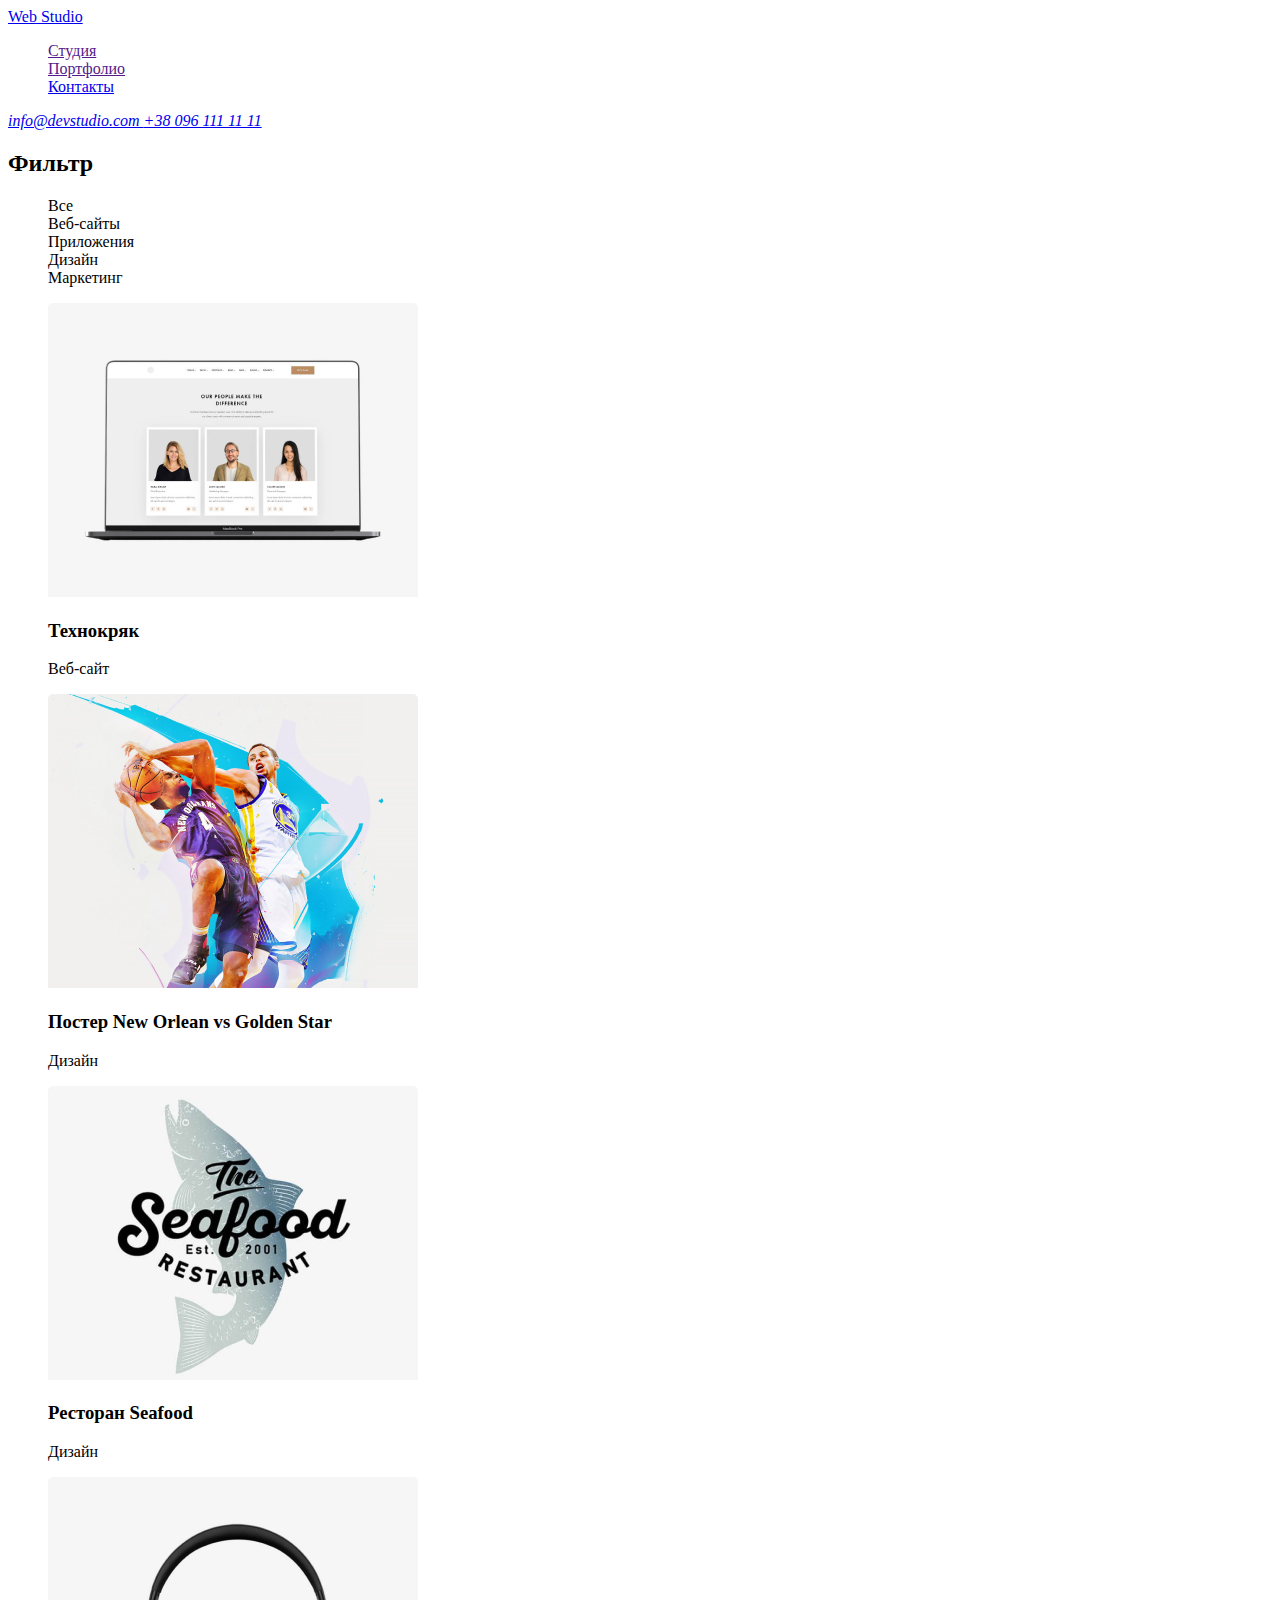
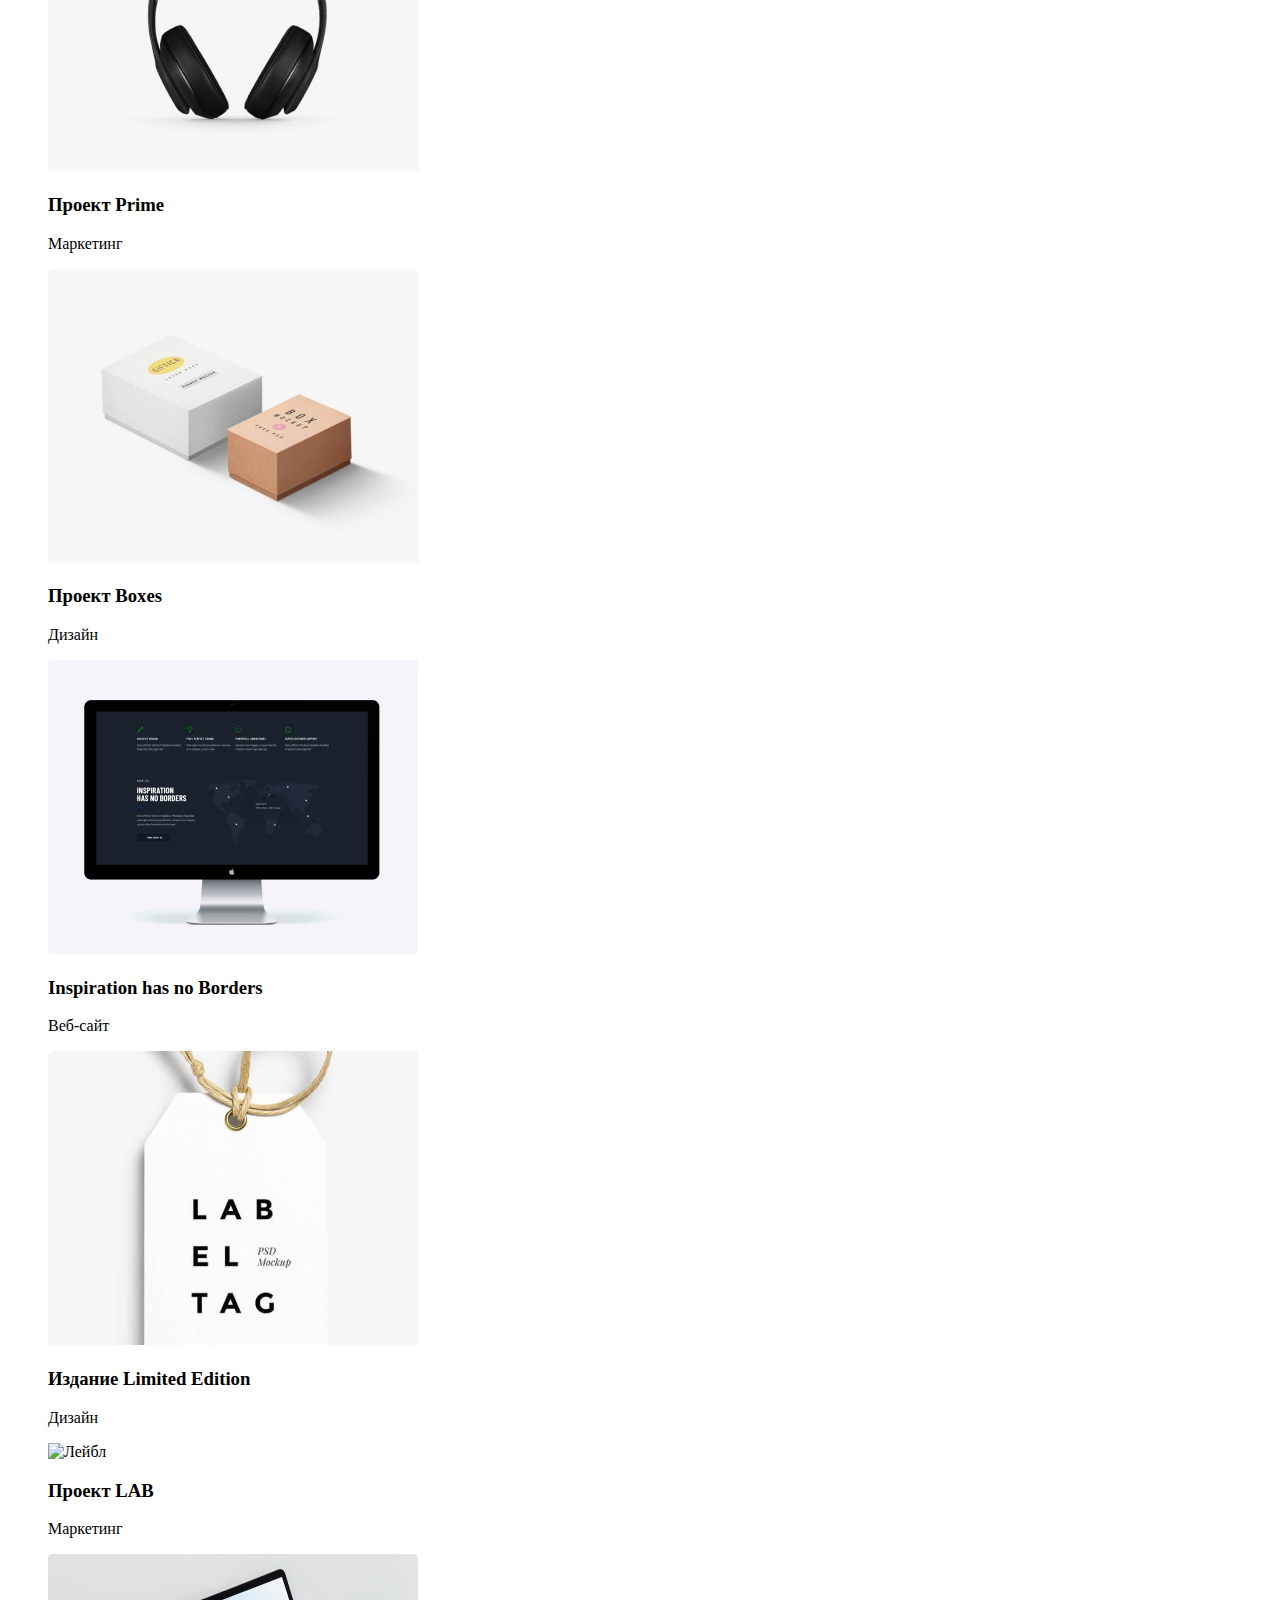
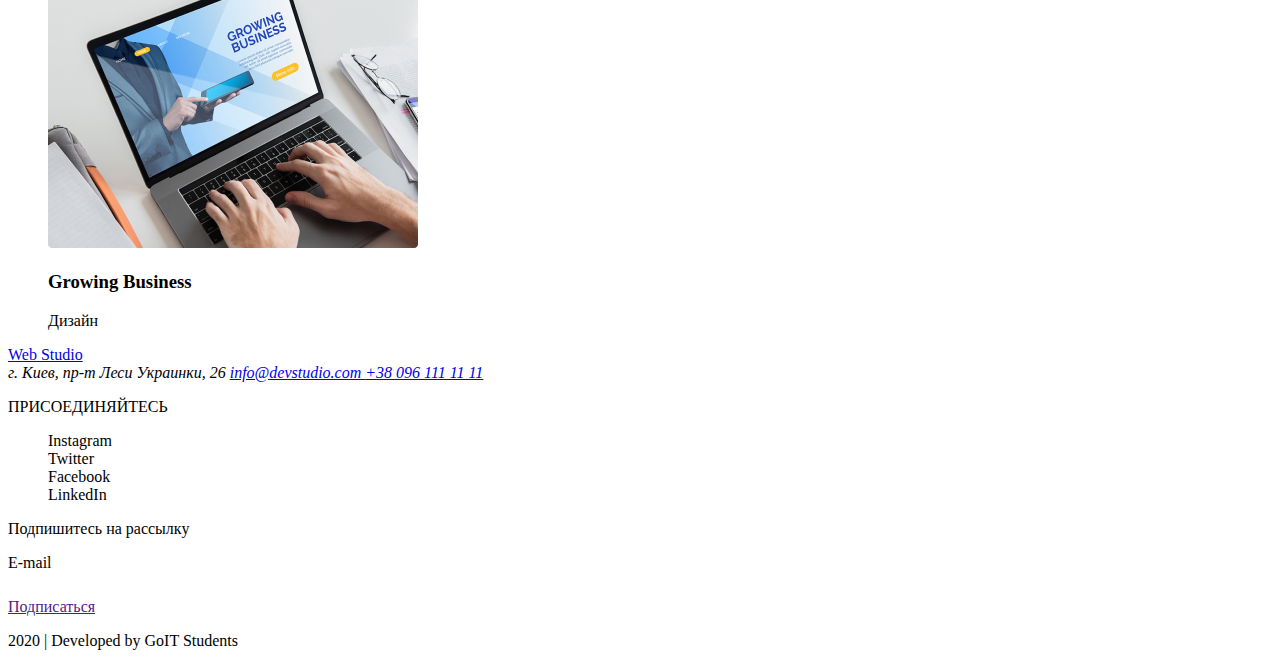
==== portfolio.html @ ff67ceea "Добавляет оформление цвета на index.html" ====
<!DOCTYPE html>
<html lang="ru">
<head>
    <meta charset="UTF-8">
    <meta name="viewport" content="width=device-width, initial-scale=1.0">
    <title>Web Studio</title>
    <link rel="stylesheet" href="./css/styles.css">
</head>
<body>
     <!--Шапка сайта-->
    <header>
      <nav>
        <a href="./index.html"><span>Web</span> Studio </a>
        <ul>
          <li><a href="">Студия</a></li>
          <li><a href="">Портфолио</a></li>
          <li><a href="./portfolio.html">Контакты</a></li>
        </ul>
        <address>
          <a href="mailto:info@devstudio.com">info@devstudio.com </a>
          <a href="tel:+380961111111">+38 096 111 11 11 </a>
        </address>
      </nav>
    </header>
    <main>
  <!--Фильтр-->
<section>
  <!--Скрытый заголовок Фильтра-->
  <h2>Фильтр</h2>
  <ul>
    <li>Все</li>
    <li>Веб-сайты</li>
    <li>Приложения</li>
    <li>Дизайн</li>
    <li>Маркетинг</li>
  </ul>
  <ul>
    <li>
      <img src="./images/img-1.jpg" alt="Технокряк" width="370" height="294" />
      <h3>Технокряк</h3>
      <p>Веб-сайт</p>
    </li>
    <li>
      <img src="./images/img-2.jpg" alt="Баскетбол" width="370" height="294" />
      <h3>Постер New Orlean vs Golden Star</h3>
      <p>Дизайн</p>
    </li>
    <li>
      <img src="./images/img-3.jpg" alt="Ресторан" width="370" height="294" />
      <h3>Ресторан Seafood</h3>
      <p>Дизайн</p>
    </li>
    <li>
      <img src="./images/img-4.jpg" alt="Наушники" width="370" height="294" />
      <h3>Проект Prime</h3>
      <p>Маркетинг</p>
    </li>
    <li>
      <img src="./images/img-5.jpg" alt="Коробки" width="370" height="294" />
      <h3>Проект Boxes</h3>
      <p>Дизайн</p>
    </li>
    <li>
      <img src="./images/design.jpg" alt="Монитор" width="370" height="294" />
      <h3>Inspiration has no Borders</h3>
      <p>Веб-сайт</p>
    </li>
    <li>
      <img src="./images/img-7.jpg" alt="Журнал" width="370" height="294" />
      <h3>Издание Limited Edition</h3>
      <p>Дизайн</p>
    </li>
    <li>
      <img src="./images/img-8.jpg" alt="Лейбл" width="370" height="294" />
      <h3>Проект LAB</h3>
      <p>Маркетинг</p>
    </li>
    <li>
      <img src="./images/desktop.jpg" alt="Ноутбук" width="370" height="294" />
      <h3>Growing Business</h3>
      <p>Дизайн</p>
    </li>
  </ul>
</section>
    </main>
    <!--Подвал-->
    <footer>
      <!--Адресс-->
      <div>
        <a href="./index.html"><span>Web</span> Studio </a>
        <address>
          г. Киев, пр-т Леси Украинки, 26
          <a href="mailto:info@devstudio.com">info@devstudio.com </a>
          <a href="tel:+380961111111">+38 096 111 11 11 </a>
        </address>
      </div>
      <!--Список ссылок-->
      <div>
        <p>ПРИСОЕДИНЯЙТЕСЬ</p>
        <ul>
          <li><a href="" aria-label="Ссылка на Facebook"></a>Instagram</li>
          <li><a href="" aria-label="Ссылка на Twitter"></a>Twitter</li>
          <li><a href="" aria-label="Ссылка на Facebook"></a>Facebook</li>
          <li><a href="" aria-label="Ссылка на LinkedIn"></a>LinkedIn</li>
        </ul>
      </div>
      <!--Подписка-->
      <div>
        <p>Подпишитесь на рассылку</p>
        <p>E-mail</p>
        <a href=""
          >Подписаться<img src="./images/icon-send.svg" alt="Иконка"
        /></a>
      </div>
      <p>2020 | Developed by GoIT Students</p>
    </footer>
</body>
</html>
---- css/styles.css ----
/* цвет заголовков  #212121 */
/* основной цвет текста #757575 */
/* акцент #2196f3 */
/* цвет фона #e5e5e5 */
/* фон преимуществ и команды #f5f4fa */
/* фон футера #2f303a */
/* wdtn клиентских лого-иконок #AFB1B8 */

ul {
  list-style: none;
}

.logo {
  font-size: 26px;
  line-height: 31px;
  color: #000000;
}
.logo span {
  color: #2196f3;
}

.link a {
  font-size: 14px;
  line-height: 16px;
  color: #212121;
}

.section-img,
.team {
  background-color: #f5f4fa;
}

.link a:hover,
.link a:focus,
.adr-link:focus,
.section-item:hover,
.section-item:focus,
.soc-link:hover,
.soc-link:focus,
.clients a:hover,
.clients a:focus {
  color: #2196f3;
}

.nav-adr a,
.section-text {
  color: #757575;
}

.nav,
.hero,
.white-title,
.address,
.footer .logo {
  color: #ffffff;
}

.section-title {
  color: #212121;
}

.adr-link {
  color: rgba(255, 255, 255, 0.6);
}

.footer {
  background-color: #2f303a;
}

.copy {
  color: rgba(255, 255, 255, 0.4);
}
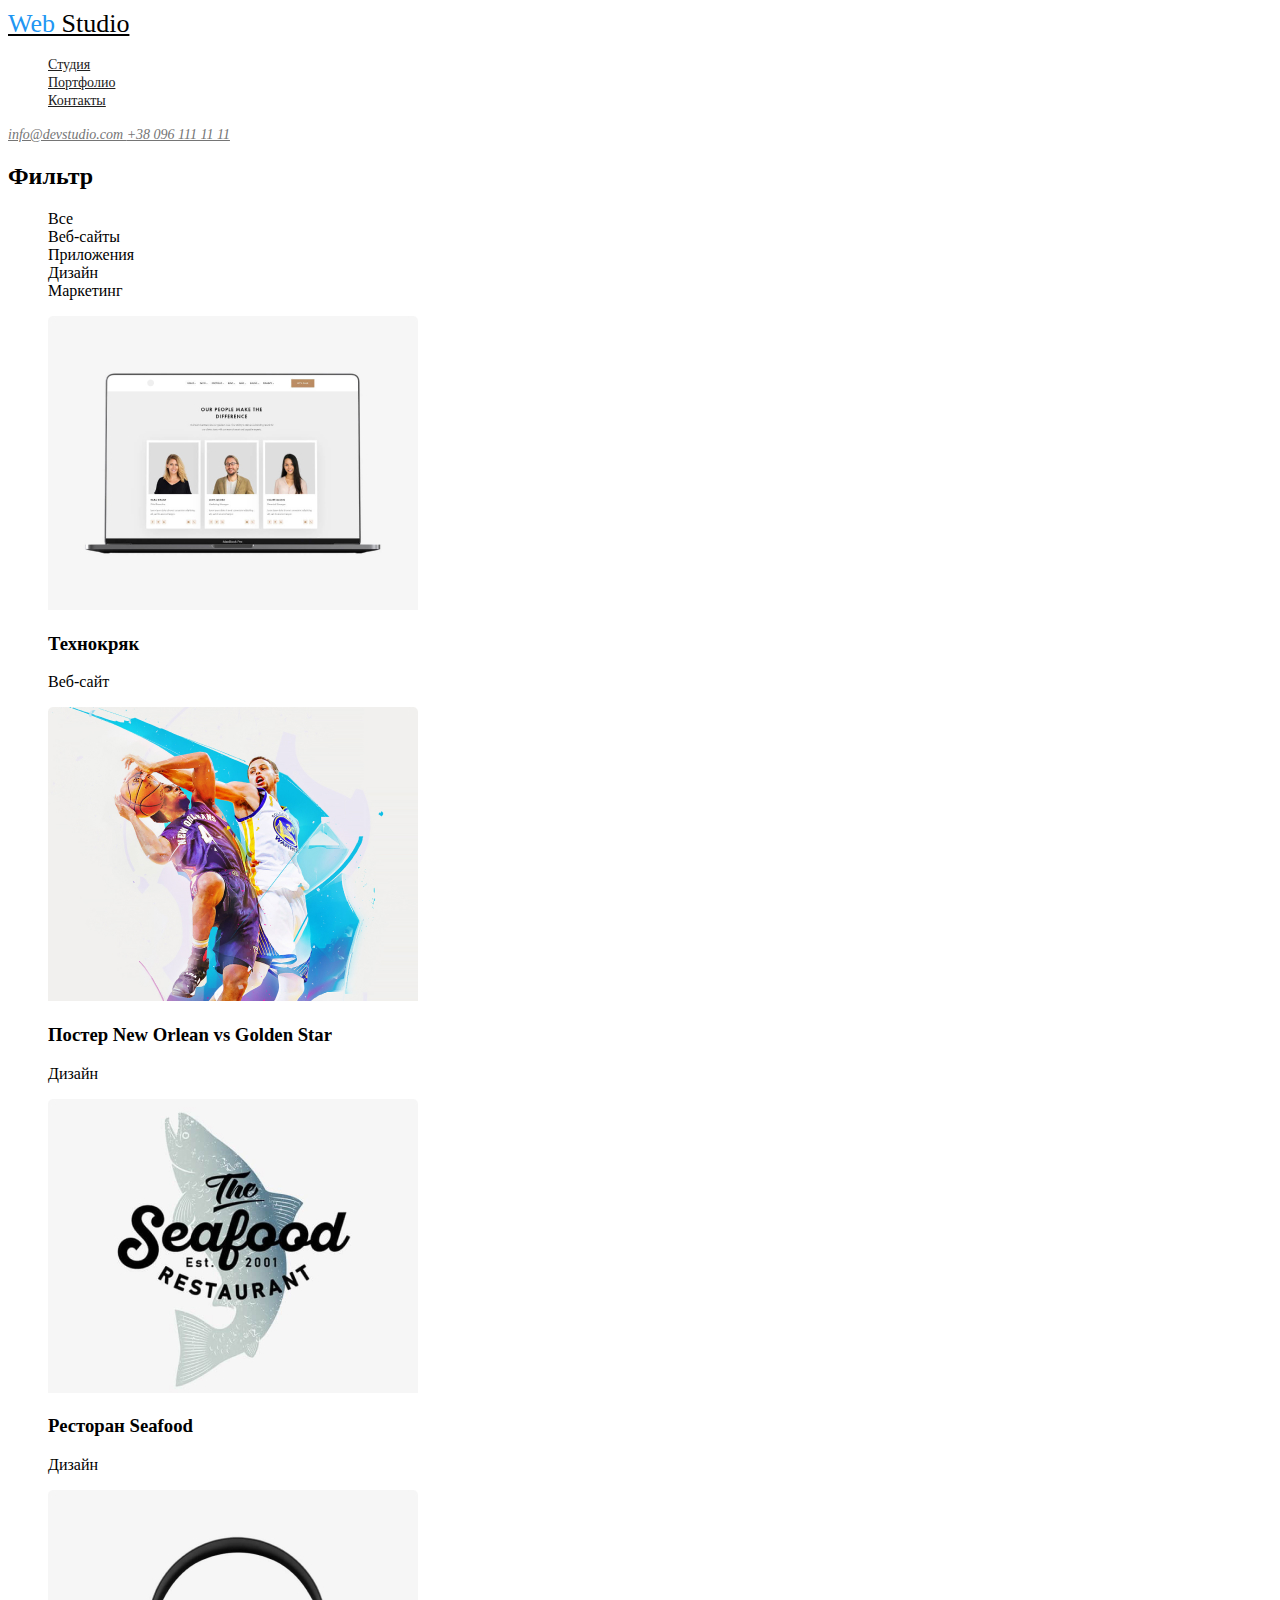
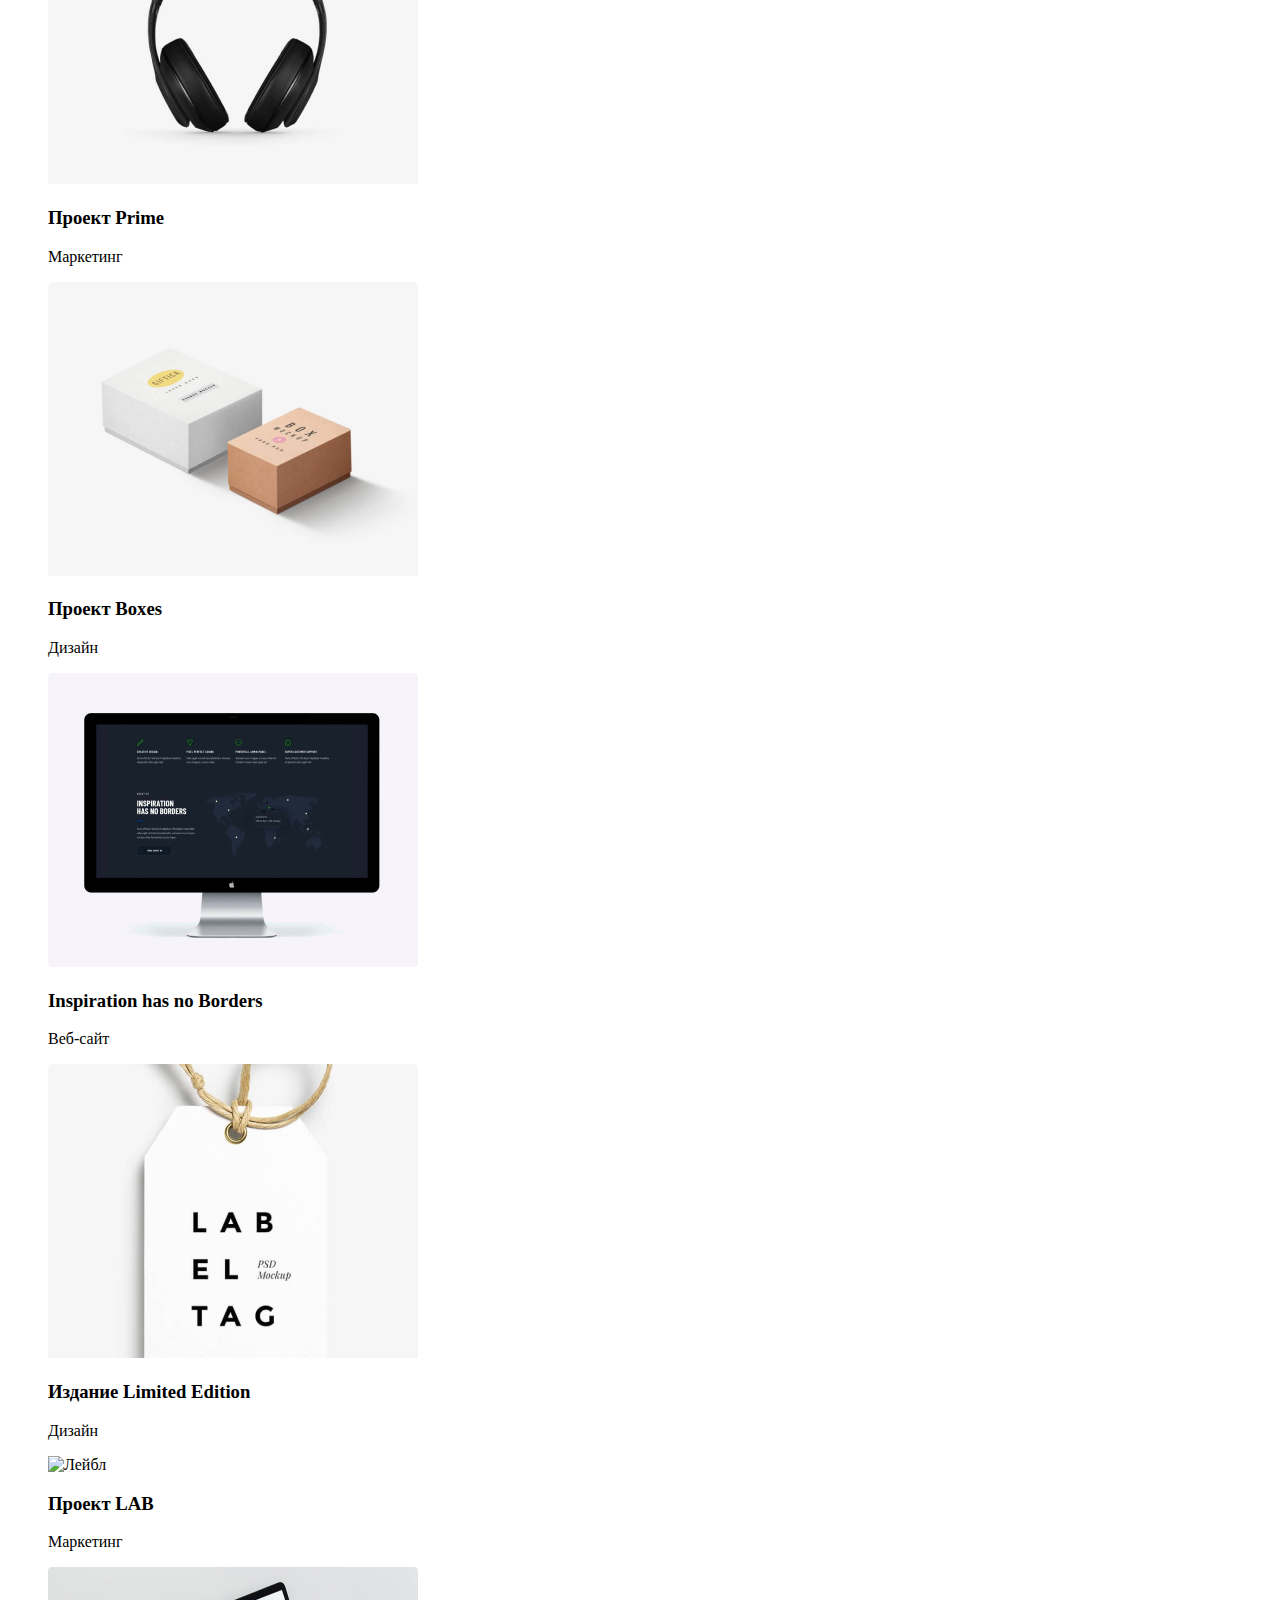
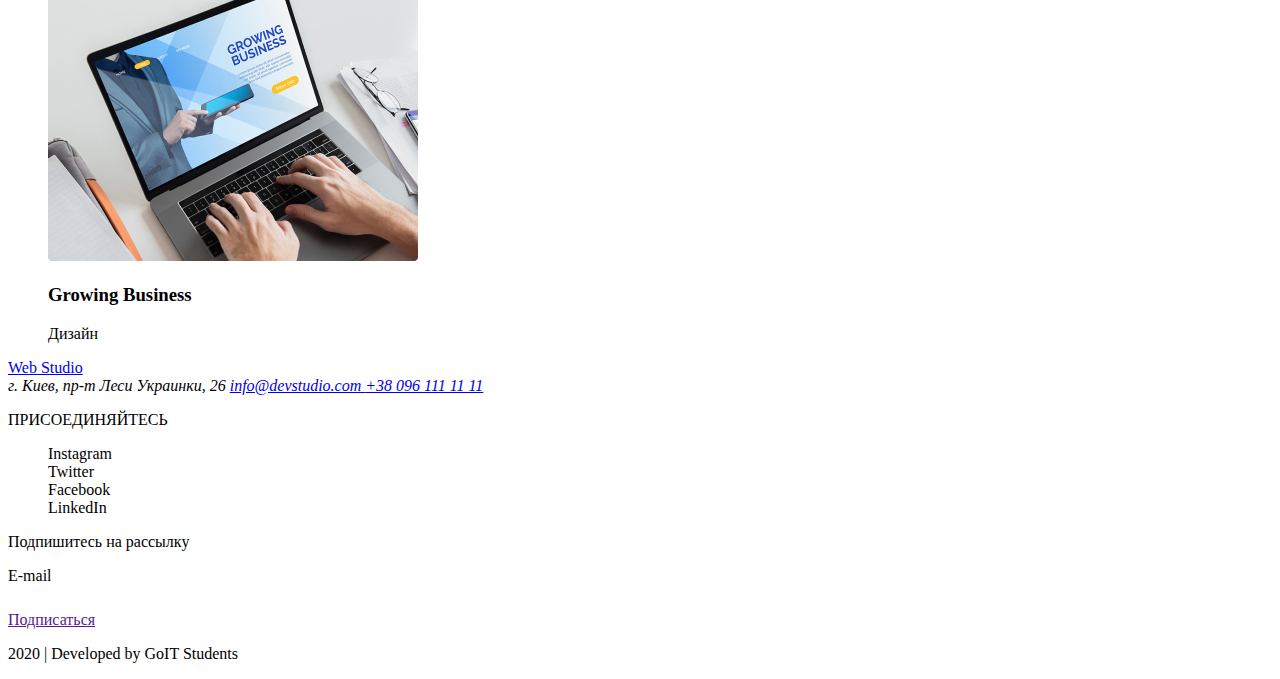
==== commit 93802e3a: "Добавляет ссылку на Студию" ====
--- a/portfolio.html
+++ b/portfolio.html
@@ -1,87 +1,132 @@
 <!DOCTYPE html>
 <html lang="ru">
-<head>
-    <meta charset="UTF-8">
-    <meta name="viewport" content="width=device-width, initial-scale=1.0">
+  <head>
+    <meta charset="UTF-8" />
+    <meta name="viewport" content="width=device-width, initial-scale=1.0" />
     <title>Web Studio</title>
-    <link rel="stylesheet" href="./css/styles.css">
-</head>
-<body>
-     <!--Шапка сайта-->
+    <link rel="stylesheet" href="./css/styles.css" />
+  </head>
+  <body>
+    <!--Шапка сайта-->
     <header>
-      <nav>
-        <a href="./index.html"><span>Web</span> Studio </a>
-        <ul>
-          <li><a href="">Студия</a></li>
-          <li><a href="">Портфолио</a></li>
-          <li><a href="./portfolio.html">Контакты</a></li>
+      <nav class="nav">
+        <a class="logo" href="./index.html"><span>Web</span> Studio </a>
+        <ul class="nav-list link">
+          <li><a href="./index.html">Студия</a></li>
+          <li><a href="./portfolio.html">Портфолио</a></li>
+          <li><a href="">Контакты</a></li>
         </ul>
-        <address>
+        <address class="nav-adr link">
           <a href="mailto:info@devstudio.com">info@devstudio.com </a>
           <a href="tel:+380961111111">+38 096 111 11 11 </a>
         </address>
       </nav>
     </header>
     <main>
-  <!--Фильтр-->
-<section>
-  <!--Скрытый заголовок Фильтра-->
-  <h2>Фильтр</h2>
-  <ul>
-    <li>Все</li>
-    <li>Веб-сайты</li>
-    <li>Приложения</li>
-    <li>Дизайн</li>
-    <li>Маркетинг</li>
-  </ul>
-  <ul>
-    <li>
-      <img src="./images/img-1.jpg" alt="Технокряк" width="370" height="294" />
-      <h3>Технокряк</h3>
-      <p>Веб-сайт</p>
-    </li>
-    <li>
-      <img src="./images/img-2.jpg" alt="Баскетбол" width="370" height="294" />
-      <h3>Постер New Orlean vs Golden Star</h3>
-      <p>Дизайн</p>
-    </li>
-    <li>
-      <img src="./images/img-3.jpg" alt="Ресторан" width="370" height="294" />
-      <h3>Ресторан Seafood</h3>
-      <p>Дизайн</p>
-    </li>
-    <li>
-      <img src="./images/img-4.jpg" alt="Наушники" width="370" height="294" />
-      <h3>Проект Prime</h3>
-      <p>Маркетинг</p>
-    </li>
-    <li>
-      <img src="./images/img-5.jpg" alt="Коробки" width="370" height="294" />
-      <h3>Проект Boxes</h3>
-      <p>Дизайн</p>
-    </li>
-    <li>
-      <img src="./images/design.jpg" alt="Монитор" width="370" height="294" />
-      <h3>Inspiration has no Borders</h3>
-      <p>Веб-сайт</p>
-    </li>
-    <li>
-      <img src="./images/img-7.jpg" alt="Журнал" width="370" height="294" />
-      <h3>Издание Limited Edition</h3>
-      <p>Дизайн</p>
-    </li>
-    <li>
-      <img src="./images/img-8.jpg" alt="Лейбл" width="370" height="294" />
-      <h3>Проект LAB</h3>
-      <p>Маркетинг</p>
-    </li>
-    <li>
-      <img src="./images/desktop.jpg" alt="Ноутбук" width="370" height="294" />
-      <h3>Growing Business</h3>
-      <p>Дизайн</p>
-    </li>
-  </ul>
-</section>
+      <!--Фильтр-->
+      <section>
+        <!--Скрытый заголовок Фильтра-->
+        <h2>Фильтр</h2>
+        <ul>
+          <li>Все</li>
+          <li>Веб-сайты</li>
+          <li>Приложения</li>
+          <li>Дизайн</li>
+          <li>Маркетинг</li>
+        </ul>
+        <ul>
+          <li>
+            <img
+              src="./images/img-1.jpg"
+              alt="Технокряк"
+              width="370"
+              height="294"
+            />
+            <h3>Технокряк</h3>
+            <p>Веб-сайт</p>
+          </li>
+          <li>
+            <img
+              src="./images/img-2.jpg"
+              alt="Баскетбол"
+              width="370"
+              height="294"
+            />
+            <h3>Постер New Orlean vs Golden Star</h3>
+            <p>Дизайн</p>
+          </li>
+          <li>
+            <img
+              src="./images/img-3.jpg"
+              alt="Ресторан"
+              width="370"
+              height="294"
+            />
+            <h3>Ресторан Seafood</h3>
+            <p>Дизайн</p>
+          </li>
+          <li>
+            <img
+              src="./images/img-4.jpg"
+              alt="Наушники"
+              width="370"
+              height="294"
+            />
+            <h3>Проект Prime</h3>
+            <p>Маркетинг</p>
+          </li>
+          <li>
+            <img
+              src="./images/img-5.jpg"
+              alt="Коробки"
+              width="370"
+              height="294"
+            />
+            <h3>Проект Boxes</h3>
+            <p>Дизайн</p>
+          </li>
+          <li>
+            <img
+              src="./images/design.jpg"
+              alt="Монитор"
+              width="370"
+              height="294"
+            />
+            <h3>Inspiration has no Borders</h3>
+            <p>Веб-сайт</p>
+          </li>
+          <li>
+            <img
+              src="./images/img-7.jpg"
+              alt="Журнал"
+              width="370"
+              height="294"
+            />
+            <h3>Издание Limited Edition</h3>
+            <p>Дизайн</p>
+          </li>
+          <li>
+            <img
+              src="./images/img-8.jpg"
+              alt="Лейбл"
+              width="370"
+              height="294"
+            />
+            <h3>Проект LAB</h3>
+            <p>Маркетинг</p>
+          </li>
+          <li>
+            <img
+              src="./images/desktop.jpg"
+              alt="Ноутбук"
+              width="370"
+              height="294"
+            />
+            <h3>Growing Business</h3>
+            <p>Дизайн</p>
+          </li>
+        </ul>
+      </section>
     </main>
     <!--Подвал-->
     <footer>
@@ -114,5 +159,5 @@
       </div>
       <p>2020 | Developed by GoIT Students</p>
     </footer>
-</body>
-</html>+  </body>
+</html>
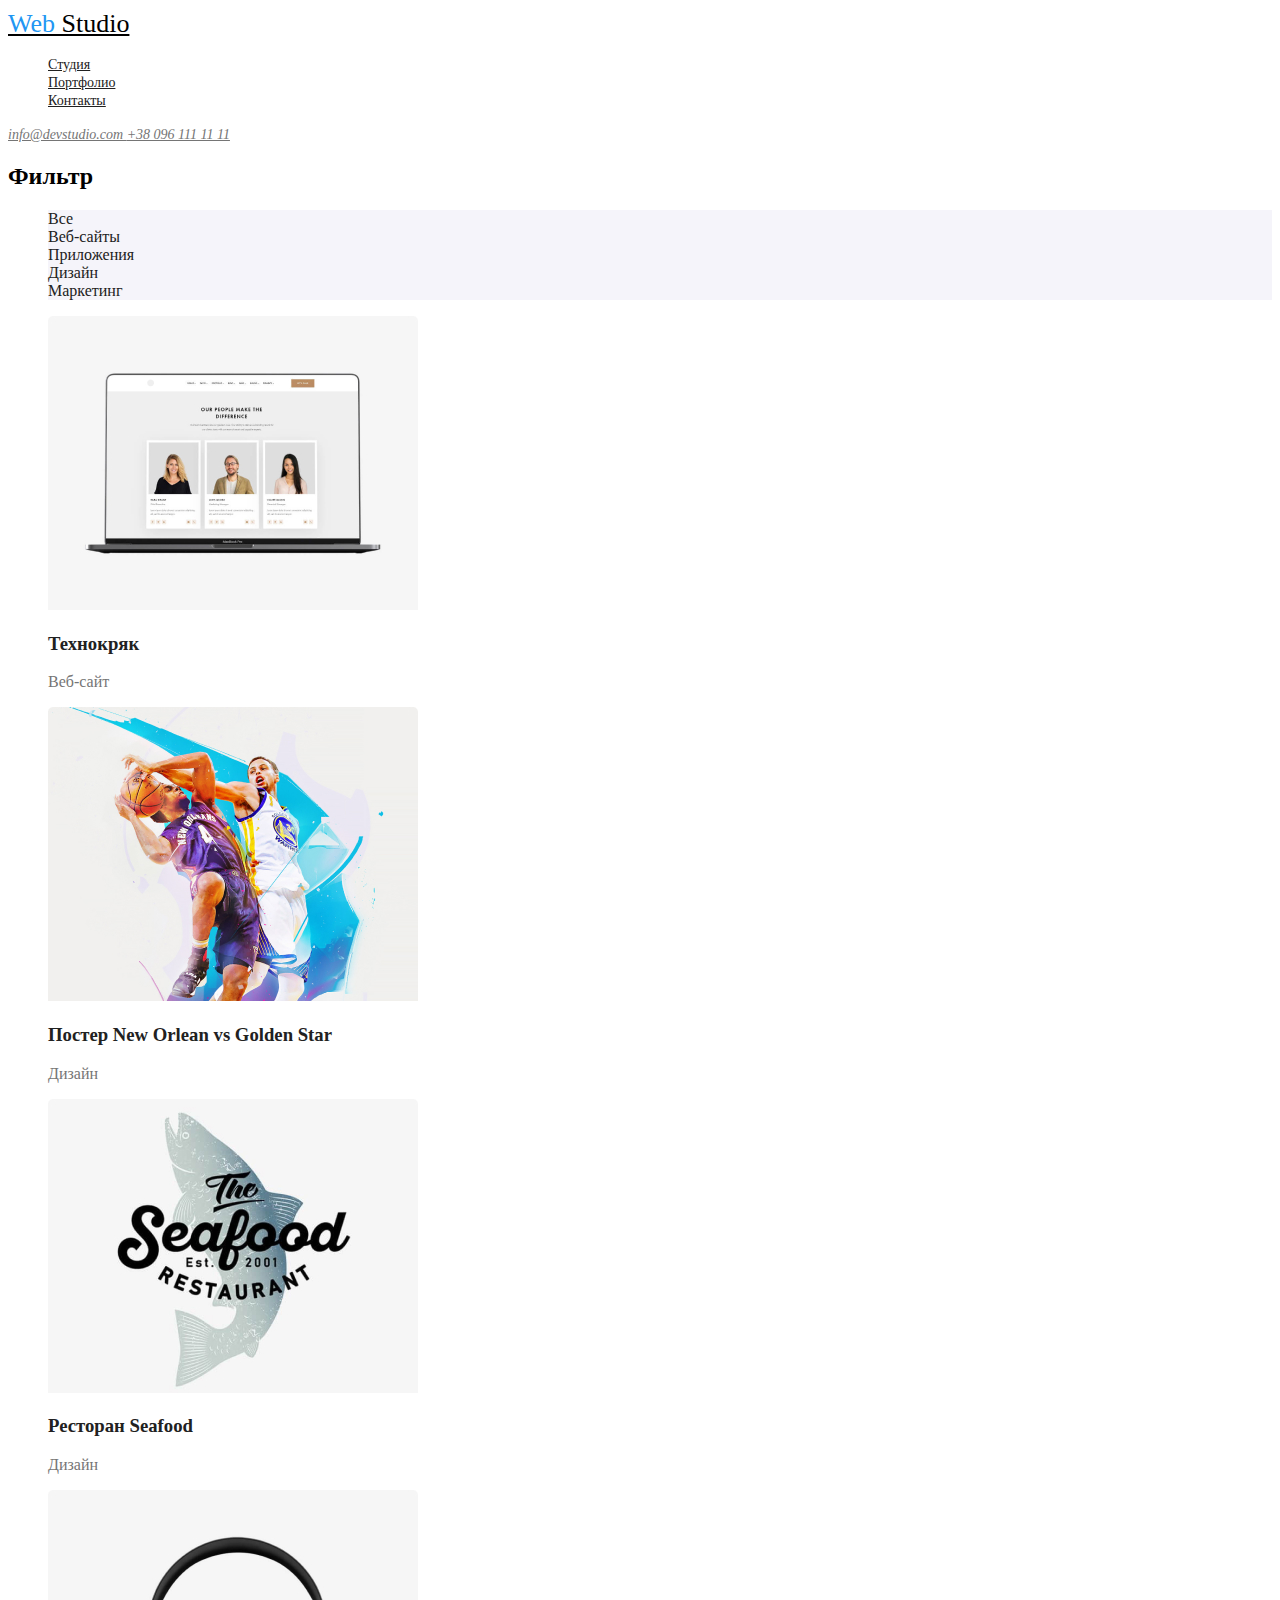
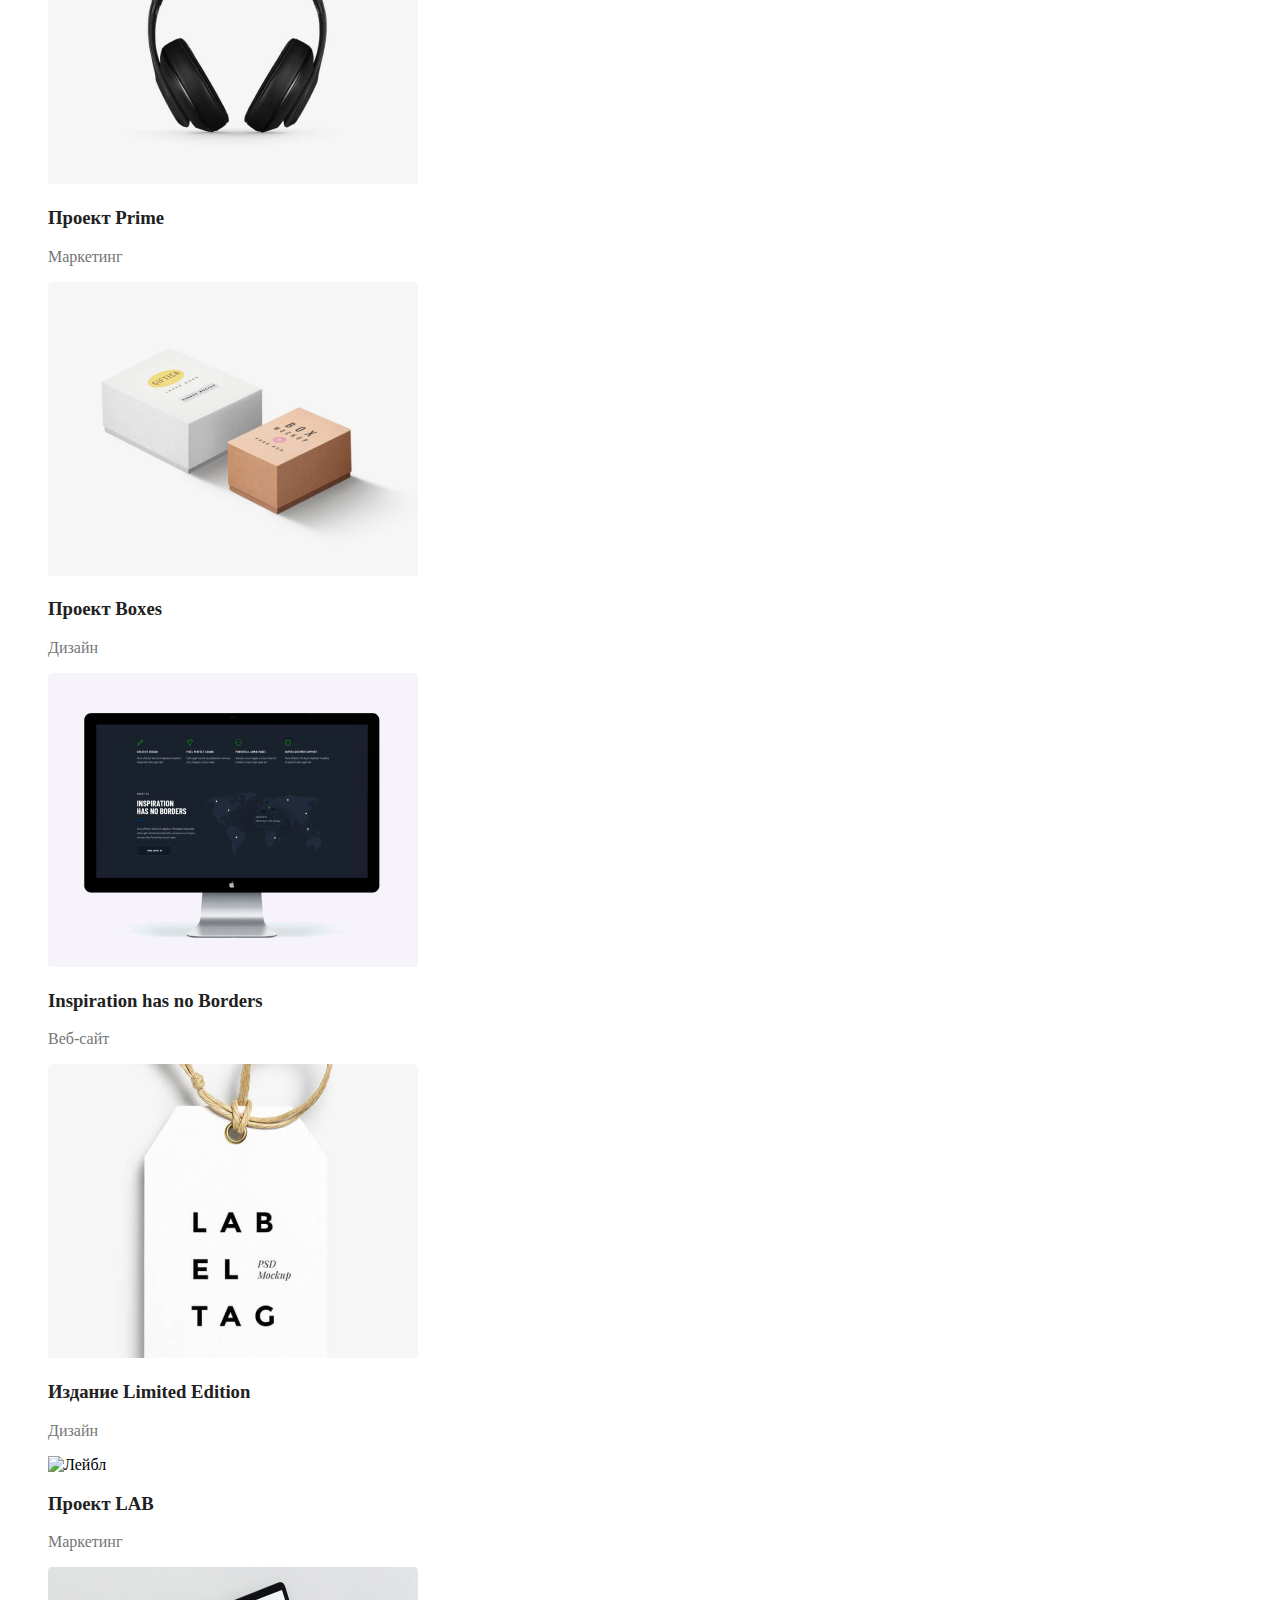
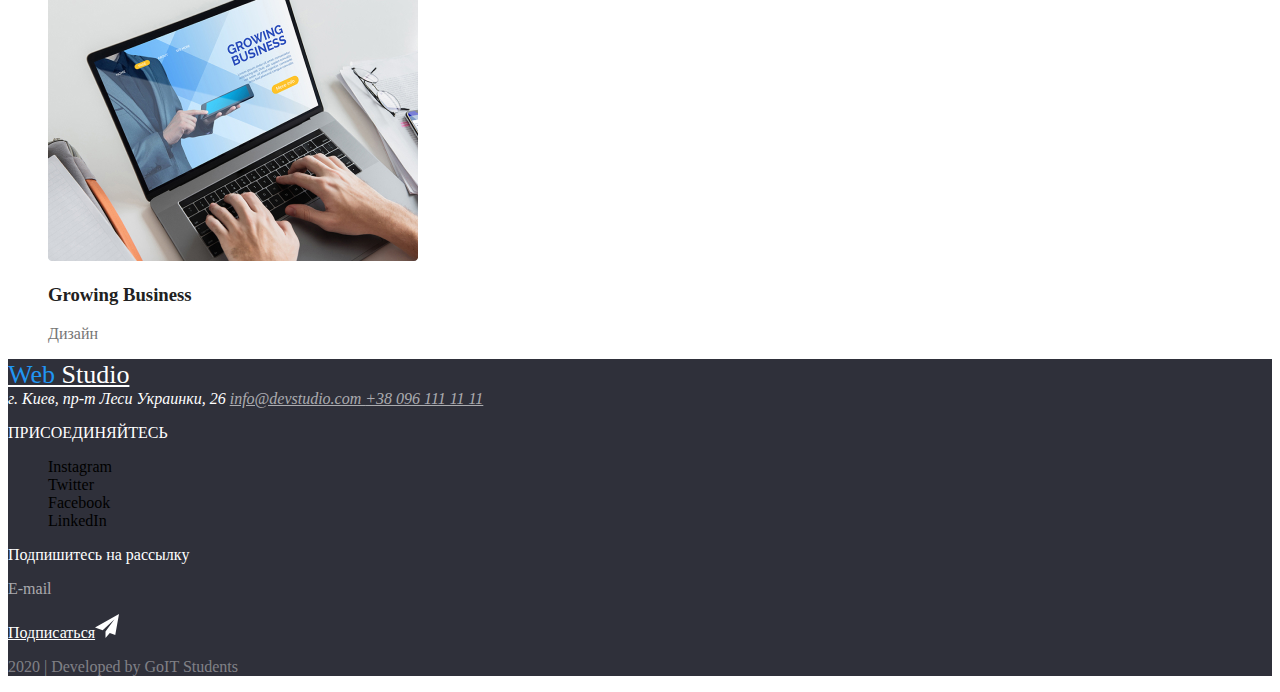
==== commit 32c34fbc: "Добавляет цветовую разметку Портфолио" ====
--- a/portfolio.html
+++ b/portfolio.html
@@ -24,15 +24,15 @@
     </header>
     <main>
       <!--Фильтр-->
-      <section>
+      <section class="filter">
         <!--Скрытый заголовок Фильтра-->
         <h2>Фильтр</h2>
-        <ul>
-          <li>Все</li>
-          <li>Веб-сайты</li>
-          <li>Приложения</li>
-          <li>Дизайн</li>
-          <li>Маркетинг</li>
+        <ul class="filter-list">
+          <li class="filter-item">Все</li>
+          <li class="filter-item">Веб-сайты</li>
+          <li class="filter-item">Приложения</li>
+          <li class="filter-item">Дизайн</li>
+          <li class="filter-item">Маркетинг</li>
         </ul>
         <ul>
           <li>
@@ -42,8 +42,8 @@
               width="370"
               height="294"
             />
-            <h3>Технокряк</h3>
-            <p>Веб-сайт</p>
+            <h3 class="section-title">Технокряк</h3>
+            <p class="section-text">Веб-сайт</p>
           </li>
           <li>
             <img
@@ -52,8 +52,8 @@
               width="370"
               height="294"
             />
-            <h3>Постер New Orlean vs Golden Star</h3>
-            <p>Дизайн</p>
+            <h3 class="section-title">Постер New Orlean vs Golden Star</h3>
+            <p class="section-text">Дизайн</p>
           </li>
           <li>
             <img
@@ -62,8 +62,8 @@
               width="370"
               height="294"
             />
-            <h3>Ресторан Seafood</h3>
-            <p>Дизайн</p>
+            <h3 class="section-title">Ресторан Seafood</h3>
+            <p class="section-text">Дизайн</p>
           </li>
           <li>
             <img
@@ -72,8 +72,8 @@
               width="370"
               height="294"
             />
-            <h3>Проект Prime</h3>
-            <p>Маркетинг</p>
+            <h3 class="section-title">Проект Prime</h3>
+            <p class="section-text">Маркетинг</p>
           </li>
           <li>
             <img
@@ -82,8 +82,8 @@
               width="370"
               height="294"
             />
-            <h3>Проект Boxes</h3>
-            <p>Дизайн</p>
+            <h3 class="section-title">Проект Boxes</h3>
+            <p class="section-text">Дизайн</p>
           </li>
           <li>
             <img
@@ -92,8 +92,8 @@
               width="370"
               height="294"
             />
-            <h3>Inspiration has no Borders</h3>
-            <p>Веб-сайт</p>
+            <h3 class="section-title">Inspiration has no Borders</h3>
+            <p class="section-text">Веб-сайт</p>
           </li>
           <li>
             <img
@@ -102,8 +102,8 @@
               width="370"
               height="294"
             />
-            <h3>Издание Limited Edition</h3>
-            <p>Дизайн</p>
+            <h3 class="section-title">Издание Limited Edition</h3>
+            <p class="section-text">Дизайн</p>
           </li>
           <li>
             <img
@@ -112,8 +112,8 @@
               width="370"
               height="294"
             />
-            <h3>Проект LAB</h3>
-            <p>Маркетинг</p>
+            <h3 class="section-title">Проект LAB</h3>
+            <p class="section-text">Маркетинг</p>
           </li>
           <li>
             <img
@@ -122,42 +122,52 @@
               width="370"
               height="294"
             />
-            <h3>Growing Business</h3>
-            <p>Дизайн</p>
+            <h3 class="section-title">Growing Business</h3>
+            <p class="section-text">Дизайн</p>
           </li>
         </ul>
       </section>
     </main>
     <!--Подвал-->
-    <footer>
+    <footer class="footer">
       <!--Адресс-->
       <div>
-        <a href="./index.html"><span>Web</span> Studio </a>
-        <address>
+        <a class="footer logo" href="./index.html"><span>Web</span> Studio </a>
+        <address class="address">
           г. Киев, пр-т Леси Украинки, 26
-          <a href="mailto:info@devstudio.com">info@devstudio.com </a>
-          <a href="tel:+380961111111">+38 096 111 11 11 </a>
+          <a class="adr-link" href="mailto:info@devstudio.com"
+            >info@devstudio.com
+          </a>
+          <a class="adr-link" href="tel:+380961111111">+38 096 111 11 11 </a>
         </address>
       </div>
       <!--Список ссылок-->
       <div>
-        <p>ПРИСОЕДИНЯЙТЕСЬ</p>
-        <ul>
-          <li><a href="" aria-label="Ссылка на Facebook"></a>Instagram</li>
-          <li><a href="" aria-label="Ссылка на Twitter"></a>Twitter</li>
-          <li><a href="" aria-label="Ссылка на Facebook"></a>Facebook</li>
-          <li><a href="" aria-label="Ссылка на LinkedIn"></a>LinkedIn</li>
+        <p class="white-title">ПРИСОЕДИНЯЙТЕСЬ</p>
+        <ul class="social-links">
+          <li class="soc-link">
+            <a href="" aria-label="Ссылка на Facebook"></a>Instagram
+          </li>
+          <li class="soc-link">
+            <a href="" aria-label="Ссылка на Twitter"></a>Twitter
+          </li>
+          <li class="soc-link">
+            <a href="" aria-label="Ссылка на Facebook"></a>Facebook
+          </li>
+          <li class="soc-link">
+            <a href="" aria-label="Ссылка на LinkedIn"></a>LinkedIn
+          </li>
         </ul>
       </div>
       <!--Подписка-->
       <div>
-        <p>Подпишитесь на рассылку</p>
-        <p>E-mail</p>
-        <a href=""
+        <p class="white-title">Подпишитесь на рассылку</p>
+        <p class="adr-link">E-mail</p>
+        <a class="white-title" href=""
           >Подписаться<img src="./images/icon-send.svg" alt="Иконка"
         /></a>
       </div>
-      <p>2020 | Developed by GoIT Students</p>
+      <p class="copy">2020 | Developed by GoIT Students</p>
     </footer>
   </body>
 </html>
--- a/css/styles.css
+++ b/css/styles.css
@@ -4,7 +4,7 @@
 /* цвет фона #e5e5e5 */
 /* фон преимуществ и команды #f5f4fa */
 /* фон футера #2f303a */
-/* wdtn клиентских лого-иконок #AFB1B8 */
+/* цвет клиентских лого-иконок #AFB1B8 */
 
 ul {
   list-style: none;
@@ -26,7 +26,8 @@
 }
 
 .section-img,
-.team {
+.team,
+.filter-item {
   background-color: #f5f4fa;
 }
 
@@ -38,7 +39,9 @@
 .soc-link:hover,
 .soc-link:focus,
 .clients a:hover,
-.clients a:focus {
+.clients a:focus,
+.filter-item:hover,
+.filter-item:focus {
   color: #2196f3;
 }
 
@@ -47,15 +50,22 @@
   color: #757575;
 }
 
-.nav,
+.team-card {
+  background-color: #ffffff;
+}
+
+.footer .logo,
 .hero,
 .white-title,
-.address,
-.footer .logo {
+.address {
   color: #ffffff;
 }
 
-.section-title {
+.section-title,
+.subtitle,
+.team-title,
+.team-name,
+.filter-list {
   color: #212121;
 }
 
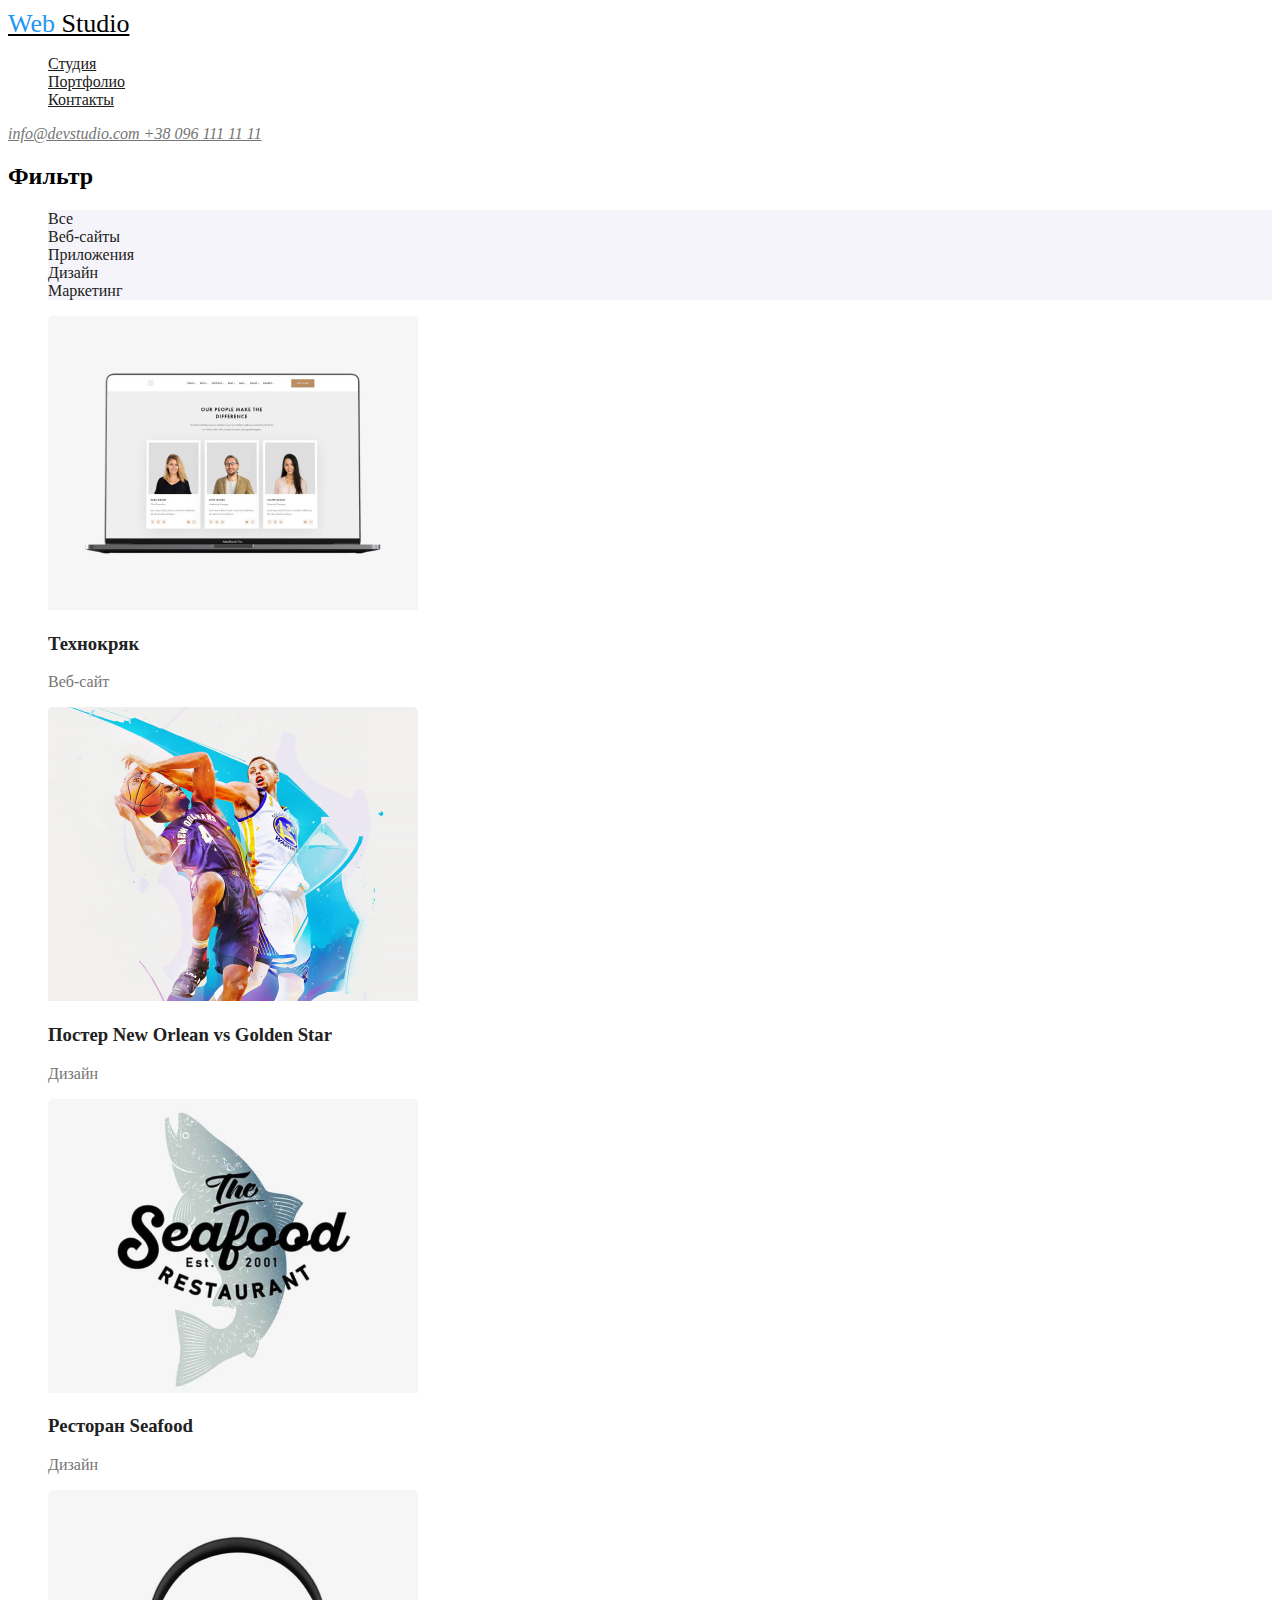
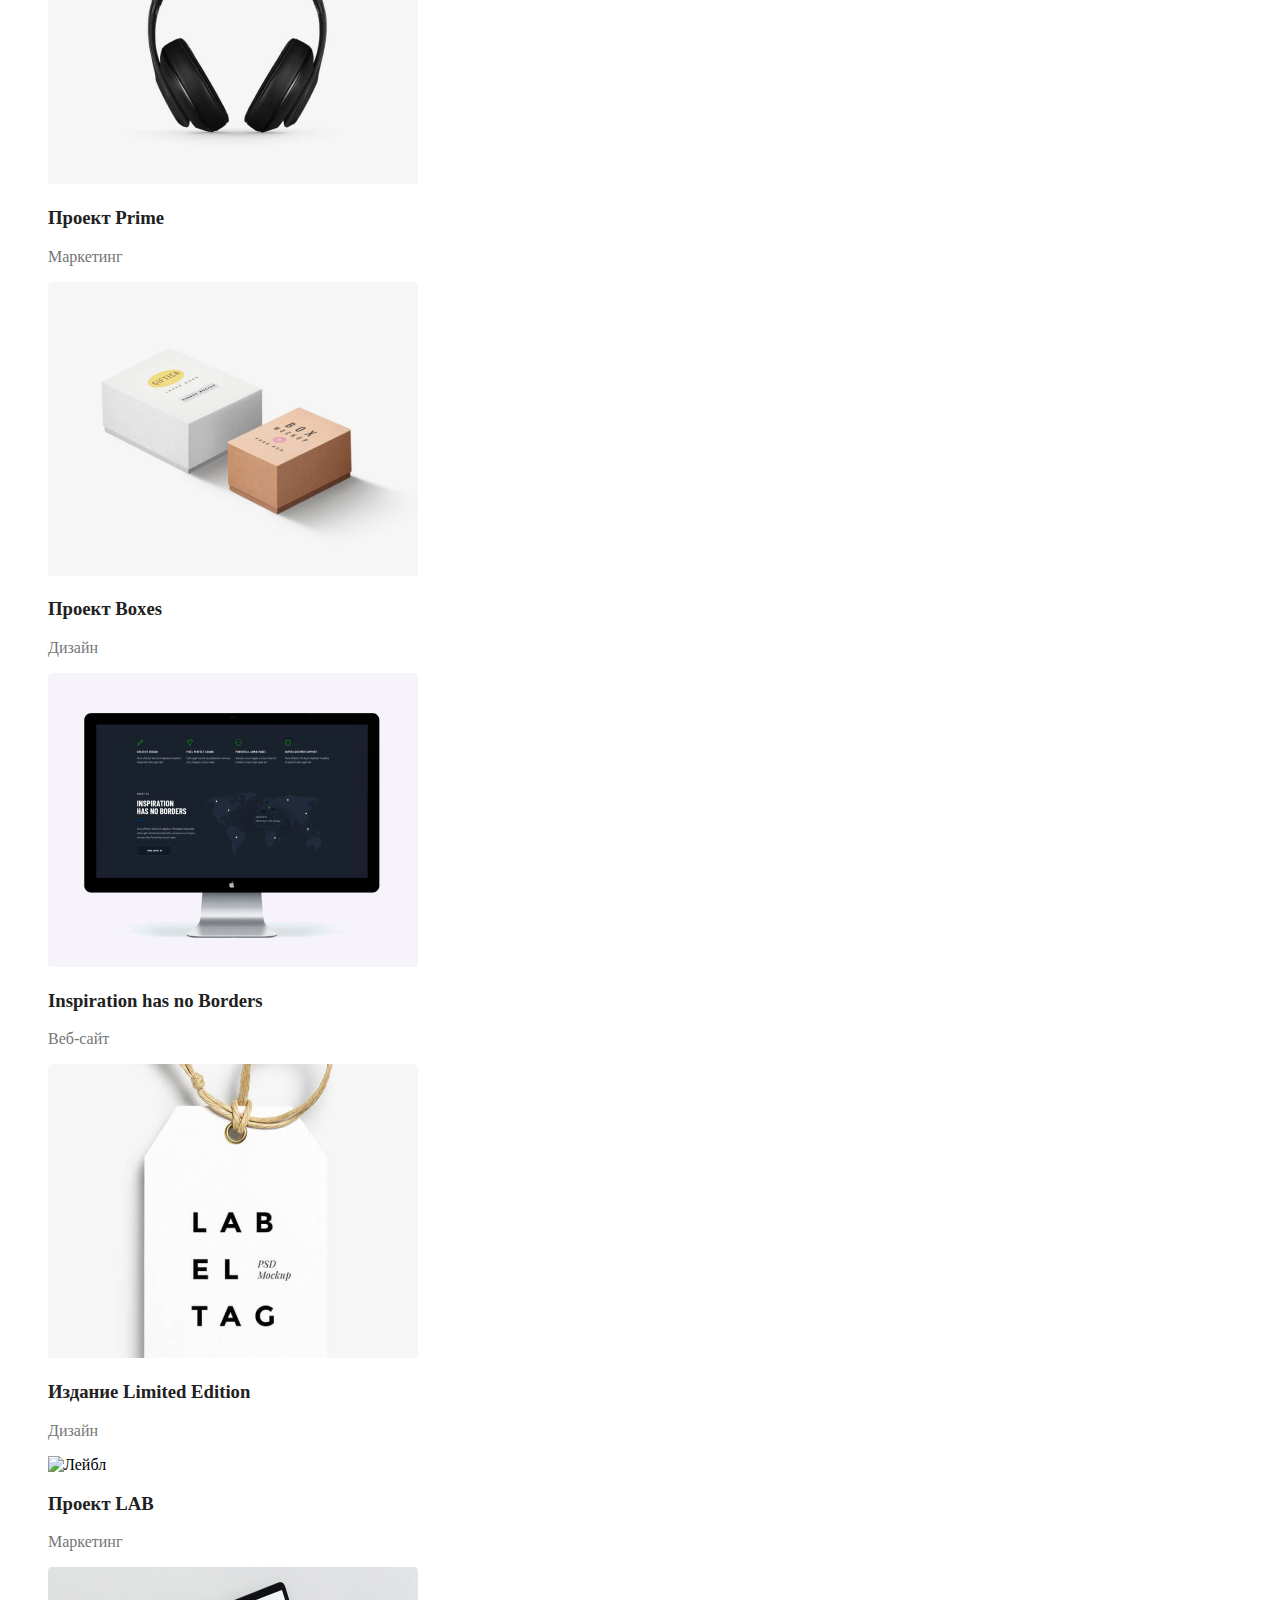
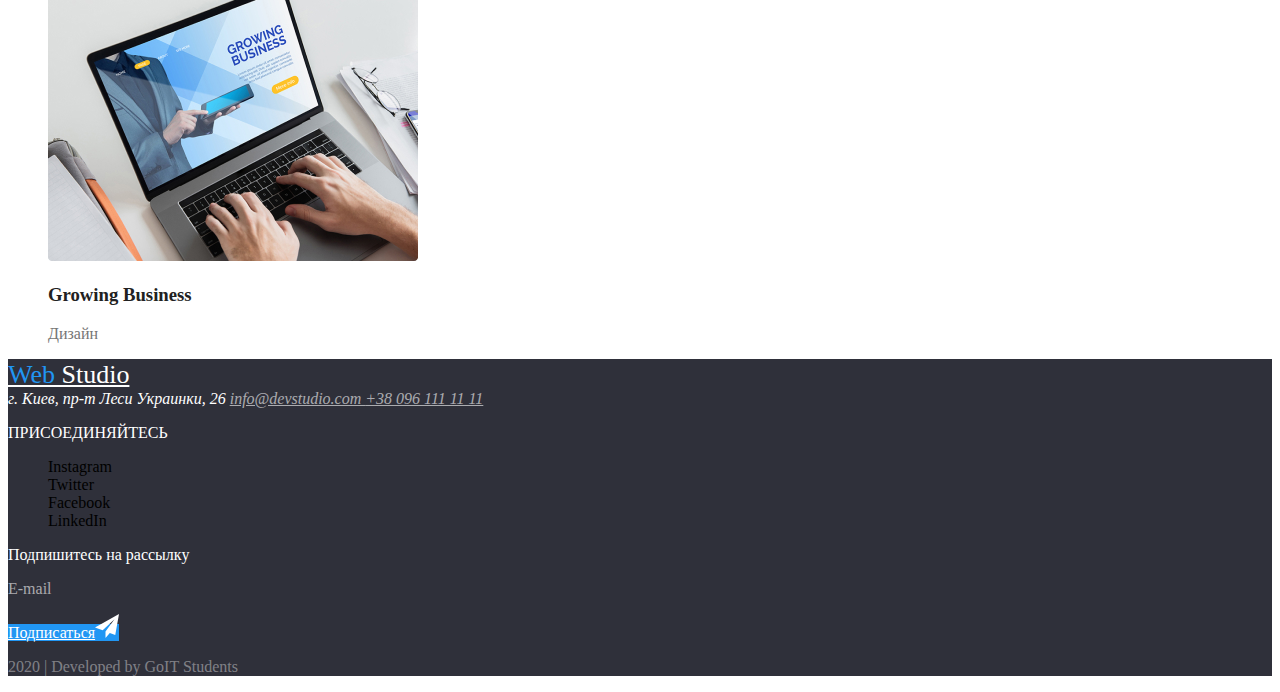
==== commit bba879bc: "Добавляет оформление button" ====
--- a/portfolio.html
+++ b/portfolio.html
@@ -160,10 +160,10 @@
         </ul>
       </div>
       <!--Подписка-->
-      <div>
-        <p class="white-title">Подпишитесь на рассылку</p>
+      <div class="white-title">
+        <p>Подпишитесь на рассылку</p>
         <p class="adr-link">E-mail</p>
-        <a class="white-title" href=""
+        <a class="button" href=""
           >Подписаться<img src="./images/icon-send.svg" alt="Иконка"
         /></a>
       </div>
--- a/css/styles.css
+++ b/css/styles.css
@@ -1,9 +1,11 @@
-/* цвет заголовков  #212121 */
-/* основной цвет текста #757575 */
-/* акцент #2196f3 */
-/* цвет фона #e5e5e5 */
-/* фон преимуществ и команды #f5f4fa */
-/* фон футера #2f303a */
+:root {
+  --primary-text-color: #757575;
+  --title-text-color: #212121;
+  --accent-color: #2196f3;
+  --primary-white-color: #ffffff;
+  --secondary-bg-color: #f5f4fa;
+}
+
 /* цвет клиентских лого-иконок #AFB1B8 */
 
 ul {
@@ -15,22 +17,16 @@
   line-height: 31px;
   color: #000000;
 }
-.logo span {
-  color: #2196f3;
-}
 
-.link a {
-  font-size: 14px;
-  line-height: 16px;
-  color: #212121;
-}
-
+/* преимущ. и команда */
 .section-img,
 .team,
 .filter-item {
-  background-color: #f5f4fa;
+  background-color: var(--secondary-bg-color);
 }
 
+/* всё цветом акцента */
+.logo span,
 .link a:hover,
 .link a:focus,
 .adr-link:focus,
@@ -42,33 +38,40 @@
 .clients a:focus,
 .filter-item:hover,
 .filter-item:focus {
-  color: #2196f3;
+  color: var(--accent-color);
 }
 
+/* цвет адресов в хедере */
 .nav-adr a,
 .section-text {
-  color: #757575;
+  color: var(--primary-text-color);
 }
 
+/* основной фон */
+main,
 .team-card {
-  background-color: #ffffff;
+  background-color: var(--primary-white-color);
 }
 
+/* вторичный фон */
 .footer .logo,
 .hero,
 .white-title,
 .address {
-  color: #ffffff;
+  color: var(--primary-white-color);
 }
 
+/* заголовки */
+.nav-list a,
 .section-title,
 .subtitle,
 .team-title,
 .team-name,
 .filter-list {
-  color: #212121;
+  color: var(--title-text-color);
 }
 
+/* адрес в футере */
 .adr-link {
   color: rgba(255, 255, 255, 0.6);
 }
@@ -77,6 +80,13 @@
   background-color: #2f303a;
 }
 
+/* права */
 .copy {
   color: rgba(255, 255, 255, 0.4);
 }
+
+/* button */
+.button {
+  color: var(--primary-white-color);
+  background-color: var(--accent-color);
+}
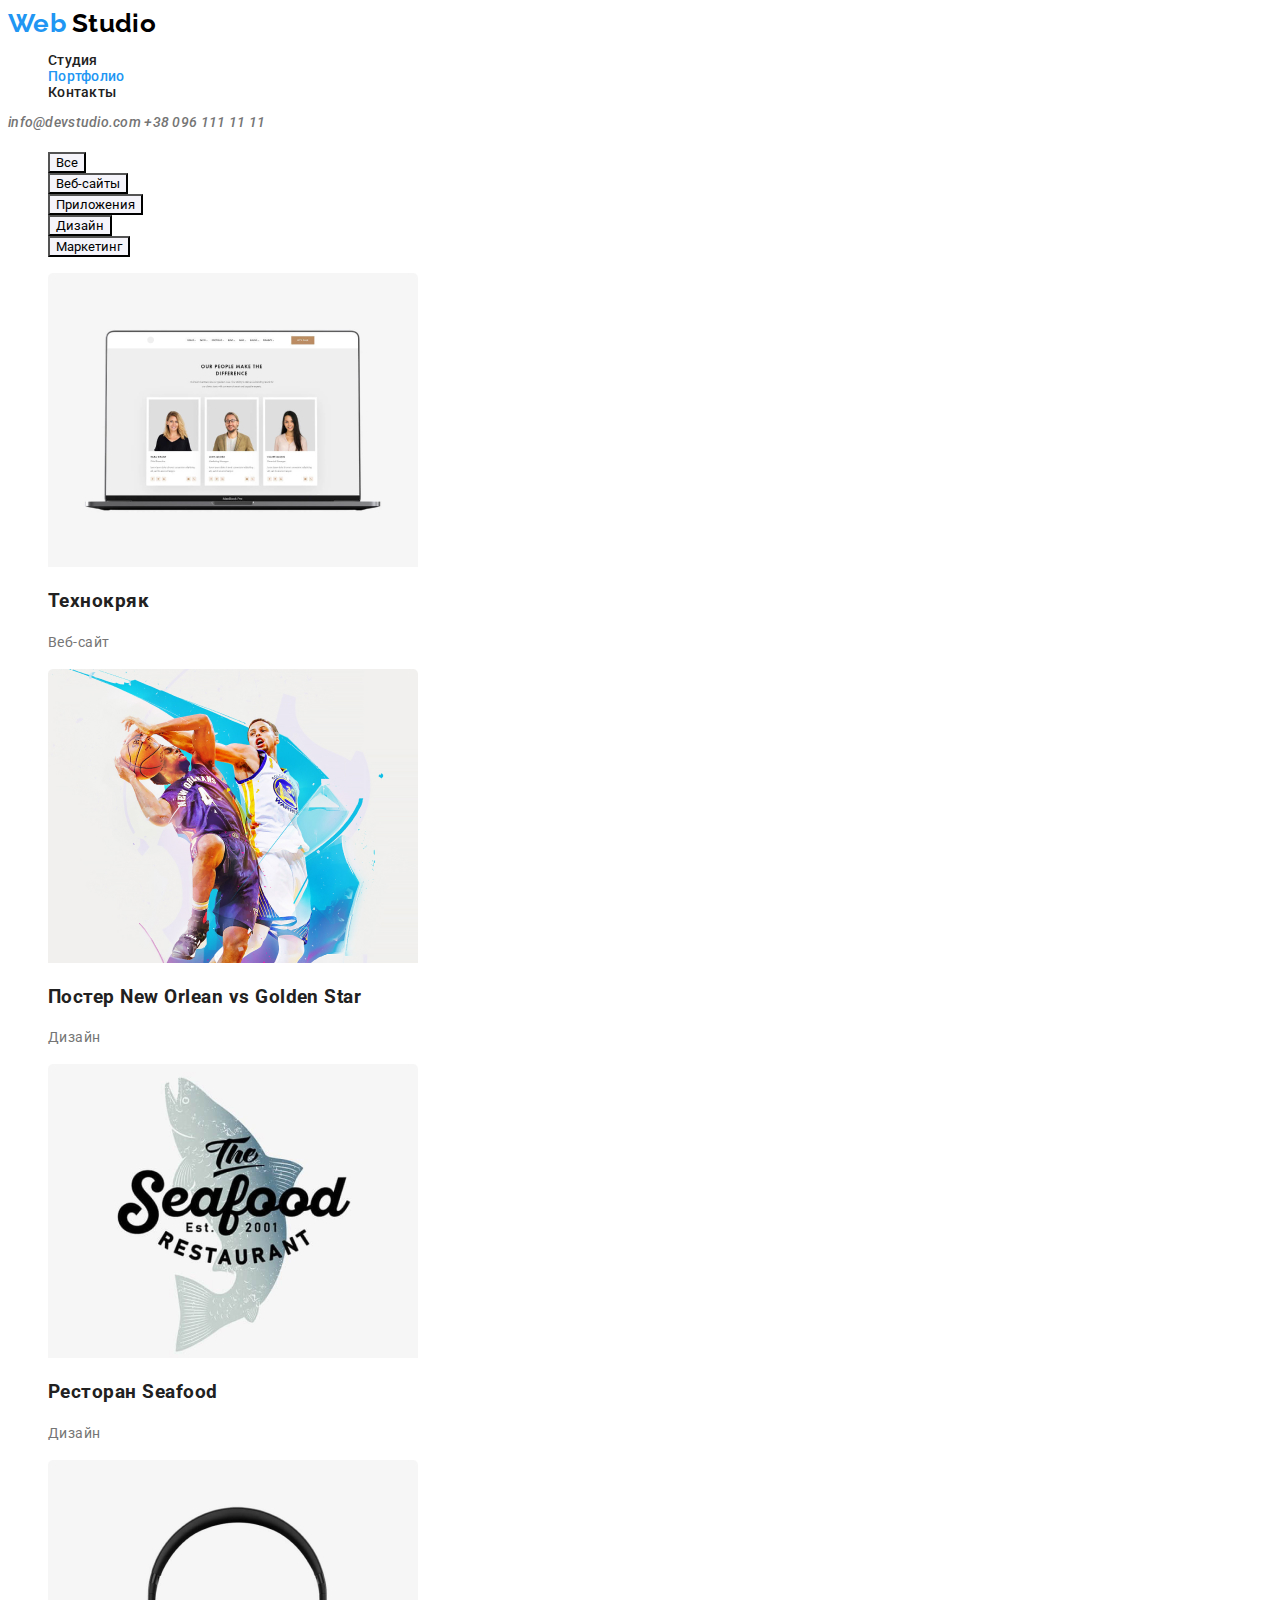
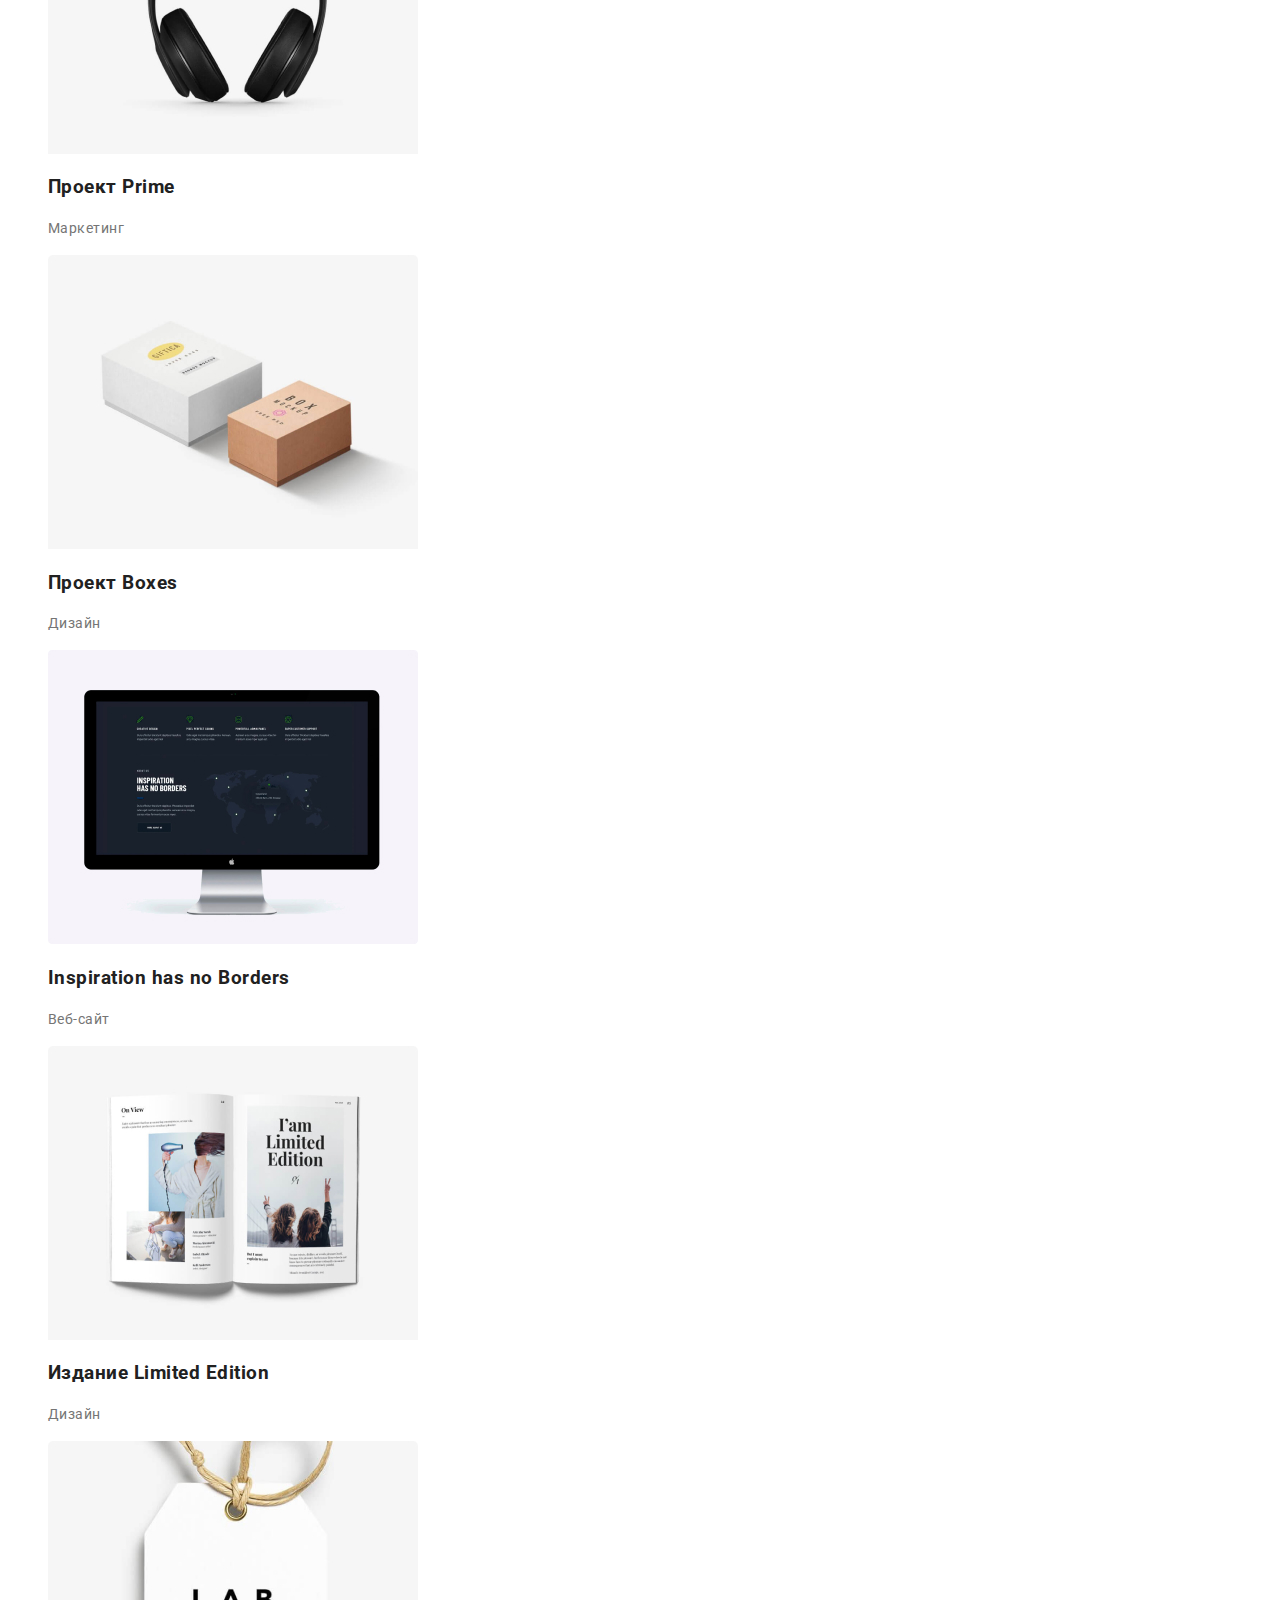
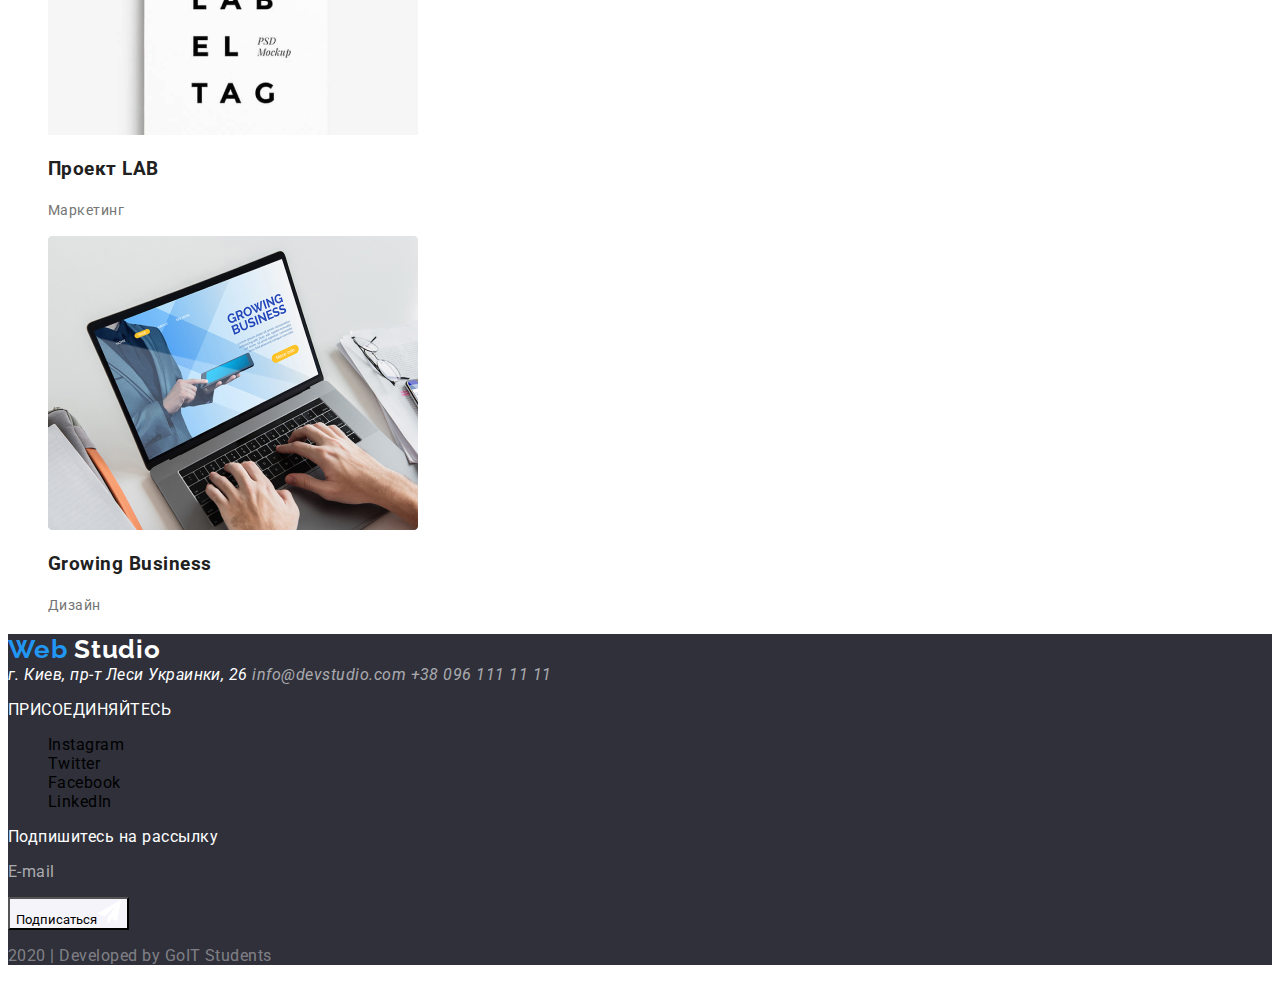
==== commit f6ee31b9: "Убирает hover на нижней кнопке" ====
--- a/portfolio.html
+++ b/portfolio.html
@@ -4,6 +4,10 @@
     <meta charset="UTF-8" />
     <meta name="viewport" content="width=device-width, initial-scale=1.0" />
     <title>Web Studio</title>
+    <link
+      href="https://fonts.googleapis.com/css2?family=Raleway&family=Roboto:wght@400;500;700&display=swap"
+      rel="stylesheet"
+    />
     <link rel="stylesheet" href="./css/styles.css" />
   </head>
   <body>
@@ -13,7 +17,7 @@
         <a class="logo" href="./index.html"><span>Web</span> Studio </a>
         <ul class="nav-list link">
           <li><a href="./index.html">Студия</a></li>
-          <li><a href="./portfolio.html">Портфолио</a></li>
+          <li><a class="nav current" href="./portfolio.html">Портфолио</a></li>
           <li><a href="">Контакты</a></li>
         </ul>
         <address class="nav-adr link">
@@ -24,109 +28,97 @@
     </header>
     <main>
       <!--Фильтр-->
-      <section class="filter">
-        <!--Скрытый заголовок Фильтра-->
-        <h2>Фильтр</h2>
-        <ul class="filter-list">
-          <li class="filter-item">Все</li>
-          <li class="filter-item">Веб-сайты</li>
-          <li class="filter-item">Приложения</li>
-          <li class="filter-item">Дизайн</li>
-          <li class="filter-item">Маркетинг</li>
-        </ul>
-        <ul>
-          <li>
-            <img
-              src="./images/img-1.jpg"
-              alt="Технокряк"
-              width="370"
-              height="294"
-            />
-            <h3 class="section-title">Технокряк</h3>
-            <p class="section-text">Веб-сайт</p>
-          </li>
-          <li>
-            <img
-              src="./images/img-2.jpg"
-              alt="Баскетбол"
-              width="370"
-              height="294"
-            />
-            <h3 class="section-title">Постер New Orlean vs Golden Star</h3>
-            <p class="section-text">Дизайн</p>
-          </li>
-          <li>
-            <img
-              src="./images/img-3.jpg"
-              alt="Ресторан"
-              width="370"
-              height="294"
-            />
-            <h3 class="section-title">Ресторан Seafood</h3>
-            <p class="section-text">Дизайн</p>
-          </li>
-          <li>
-            <img
-              src="./images/img-4.jpg"
-              alt="Наушники"
-              width="370"
-              height="294"
-            />
-            <h3 class="section-title">Проект Prime</h3>
-            <p class="section-text">Маркетинг</p>
-          </li>
-          <li>
-            <img
-              src="./images/img-5.jpg"
-              alt="Коробки"
-              width="370"
-              height="294"
-            />
-            <h3 class="section-title">Проект Boxes</h3>
-            <p class="section-text">Дизайн</p>
-          </li>
-          <li>
-            <img
-              src="./images/design.jpg"
-              alt="Монитор"
-              width="370"
-              height="294"
-            />
-            <h3 class="section-title">Inspiration has no Borders</h3>
-            <p class="section-text">Веб-сайт</p>
-          </li>
-          <li>
-            <img
-              src="./images/img-7.jpg"
-              alt="Журнал"
-              width="370"
-              height="294"
-            />
-            <h3 class="section-title">Издание Limited Edition</h3>
-            <p class="section-text">Дизайн</p>
-          </li>
-          <li>
-            <img
-              src="./images/img-8.jpg"
-              alt="Лейбл"
-              width="370"
-              height="294"
-            />
-            <h3 class="section-title">Проект LAB</h3>
-            <p class="section-text">Маркетинг</p>
-          </li>
-          <li>
-            <img
-              src="./images/desktop.jpg"
-              alt="Ноутбук"
-              width="370"
-              height="294"
-            />
-            <h3 class="section-title">Growing Business</h3>
-            <p class="section-text">Дизайн</p>
-          </li>
-        </ul>
-      </section>
+      <!--Скрытый заголовок Фильтра-->
+      <h1 class="filter"></h1>
+      <ul class="filter-list">
+        <li class="filter-item"><button type="button">Все</button></li>
+        <li class="filter-item"><button type="button">Веб-сайты</button></li>
+        <li class="filter-item"><button type="button">Приложения</button></li>
+        <li class="filter-item"><button type="button">Дизайн</button></li>
+        <li class="filter-item"><button type="button">Маркетинг</button></li>
+      </ul>
+      <ul>
+        <li>
+          <img
+            src="./images/img-1.jpg"
+            alt="Технокряк"
+            width="370"
+            height="294"
+          />
+          <h3 class="section-title">Технокряк</h3>
+          <p class="section-text">Веб-сайт</p>
+        </li>
+        <li>
+          <img
+            src="./images/img-2.jpg"
+            alt="Баскетбол"
+            width="370"
+            height="294"
+          />
+          <h3 class="section-title">Постер New Orlean vs Golden Star</h3>
+          <p class="section-text">Дизайн</p>
+        </li>
+        <li>
+          <img
+            src="./images/img-3.jpg"
+            alt="Ресторан"
+            width="370"
+            height="294"
+          />
+          <h3 class="section-title">Ресторан Seafood</h3>
+          <p class="section-text">Дизайн</p>
+        </li>
+        <li>
+          <img
+            src="./images/img-4.jpg"
+            alt="Наушники"
+            width="370"
+            height="294"
+          />
+          <h3 class="section-title">Проект Prime</h3>
+          <p class="section-text">Маркетинг</p>
+        </li>
+        <li>
+          <img
+            src="./images/img-5.jpg"
+            alt="Коробки"
+            width="370"
+            height="294"
+          />
+          <h3 class="section-title">Проект Boxes</h3>
+          <p class="section-text">Дизайн</p>
+        </li>
+        <li>
+          <img
+            src="./images/design.jpg"
+            alt="Монитор"
+            width="370"
+            height="294"
+          />
+          <h3 class="section-title">Inspiration has no Borders</h3>
+          <p class="section-text">Веб-сайт</p>
+        </li>
+        <li>
+          <img src="./images/img-6.jpg" alt="Журнал" width="370" height="294" />
+          <h3 class="section-title">Издание Limited Edition</h3>
+          <p class="section-text">Дизайн</p>
+        </li>
+        <li>
+          <img src="./images/img-7.jpg" alt="Лейбл" width="370" height="294" />
+          <h3 class="section-title">Проект LAB</h3>
+          <p class="section-text">Маркетинг</p>
+        </li>
+        <li>
+          <img
+            src="./images/desktop.jpg"
+            alt="Ноутбук"
+            width="370"
+            height="294"
+          />
+          <h3 class="section-title">Growing Business</h3>
+          <p class="section-text">Дизайн</p>
+        </li>
+      </ul>
     </main>
     <!--Подвал-->
     <footer class="footer">
@@ -163,9 +155,10 @@
       <div class="white-title">
         <p>Подпишитесь на рассылку</p>
         <p class="adr-link">E-mail</p>
-        <a class="button" href=""
-          >Подписаться<img src="./images/icon-send.svg" alt="Иконка"
-        /></a>
+        <a class="button-prim" href=""
+          ><button type="button" class="folow">
+            Подписаться<img src="./images/icon-send.svg" alt="Иконка" /></button
+        ></a>
       </div>
       <p class="copy">2020 | Developed by GoIT Students</p>
     </footer>
--- a/css/styles.css
+++ b/css/styles.css
@@ -1,3 +1,6 @@
+/* Шрифты index: Raleway - 400, Roboto - 900, 700, 500, 400 */
+/* Шрифты portfolio: Raleway - 400, Roboto - 700, 500, 400 */
+
 :root {
   --primary-text-color: #757575;
   --title-text-color: #212121;
@@ -12,20 +15,64 @@
   list-style: none;
 }
 
-.logo {
-  font-size: 26px;
-  line-height: 31px;
-  color: #000000;
+/* Header */
+header {
+  letter-spacing: 0.02em;
+  font-weight: 500;
+  font-size: 14px;
+  line-height: 1.14;
 }
 
-/* преимущ. и команда */
+/* Logo */
+.logo {
+  color: #000000;
+  font-family: Raleway, sans-serif;
+  font-weight: 700;
+  font-size: 26px;
+  line-height: 1.2;
+}
+
+/* Hero */
+.hero {
+  font-weight: 900;
+  font-size: 44px;
+  line-height: 1.36;
+  text-align: center;
+  letter-spacing: 0.06em;
+  text-transform: uppercase;
+  /* ЗАМЕНИТЬ НА ФОН */
+  background-color: #212121;
+}
+
+.button-prim.service {
+  font-weight: 700;
+  font-size: 16px;
+  line-height: 1.88;
+}
+
+/* преимущества, команда, фильтр */
 .section-img,
 .team,
-.filter-item {
+button {
   background-color: var(--secondary-bg-color);
+  font-family: inherit;
 }
 
-/* всё цветом акцента */
+.subtitle {
+  font-weight: bold;
+  font-size: 14px;
+  line-height: 1.14;
+  text-transform: uppercase;
+}
+
+.section-text {
+  font-weight: 400;
+  font-size: 14px;
+  line-height: 1.71;
+}
+
+/* всё, что с цветом акцента */
+.nav.current,
 .logo span,
 .link a:hover,
 .link a:focus,
@@ -36,8 +83,9 @@
 .soc-link:focus,
 .clients a:hover,
 .clients a:focus,
-.filter-item:hover,
-.filter-item:focus {
+button:hover,
+.button-sec .folow:not(:hover),
+button:focus {
   color: var(--accent-color);
 }
 
@@ -48,20 +96,22 @@
 }
 
 /* основной фон */
-main,
+body,
 .team-card {
   background-color: var(--primary-white-color);
+  font-family: Roboto, sans-serif;
+  letter-spacing: 0.03em;
 }
 
-/* вторичный фон */
-.footer .logo,
+/* Белые заголовки */
+footer .logo,
 .hero,
 .white-title,
 .address {
   color: var(--primary-white-color);
 }
 
-/* заголовки */
+/* Черные заголовки */
 .nav-list a,
 .section-title,
 .subtitle,
@@ -78,6 +128,7 @@
 
 .footer {
   background-color: #2f303a;
+  letter-spacing: 0.03em;
 }
 
 /* права */
@@ -86,7 +137,14 @@
 }
 
 /* button */
-.button {
+.button-prim,
+.button-sec .folow {
   color: var(--primary-white-color);
   background-color: var(--accent-color);
+  letter-spacing: 0.06em;
 }
+
+/* все ссылки */
+a {
+  text-decoration: none;
+}
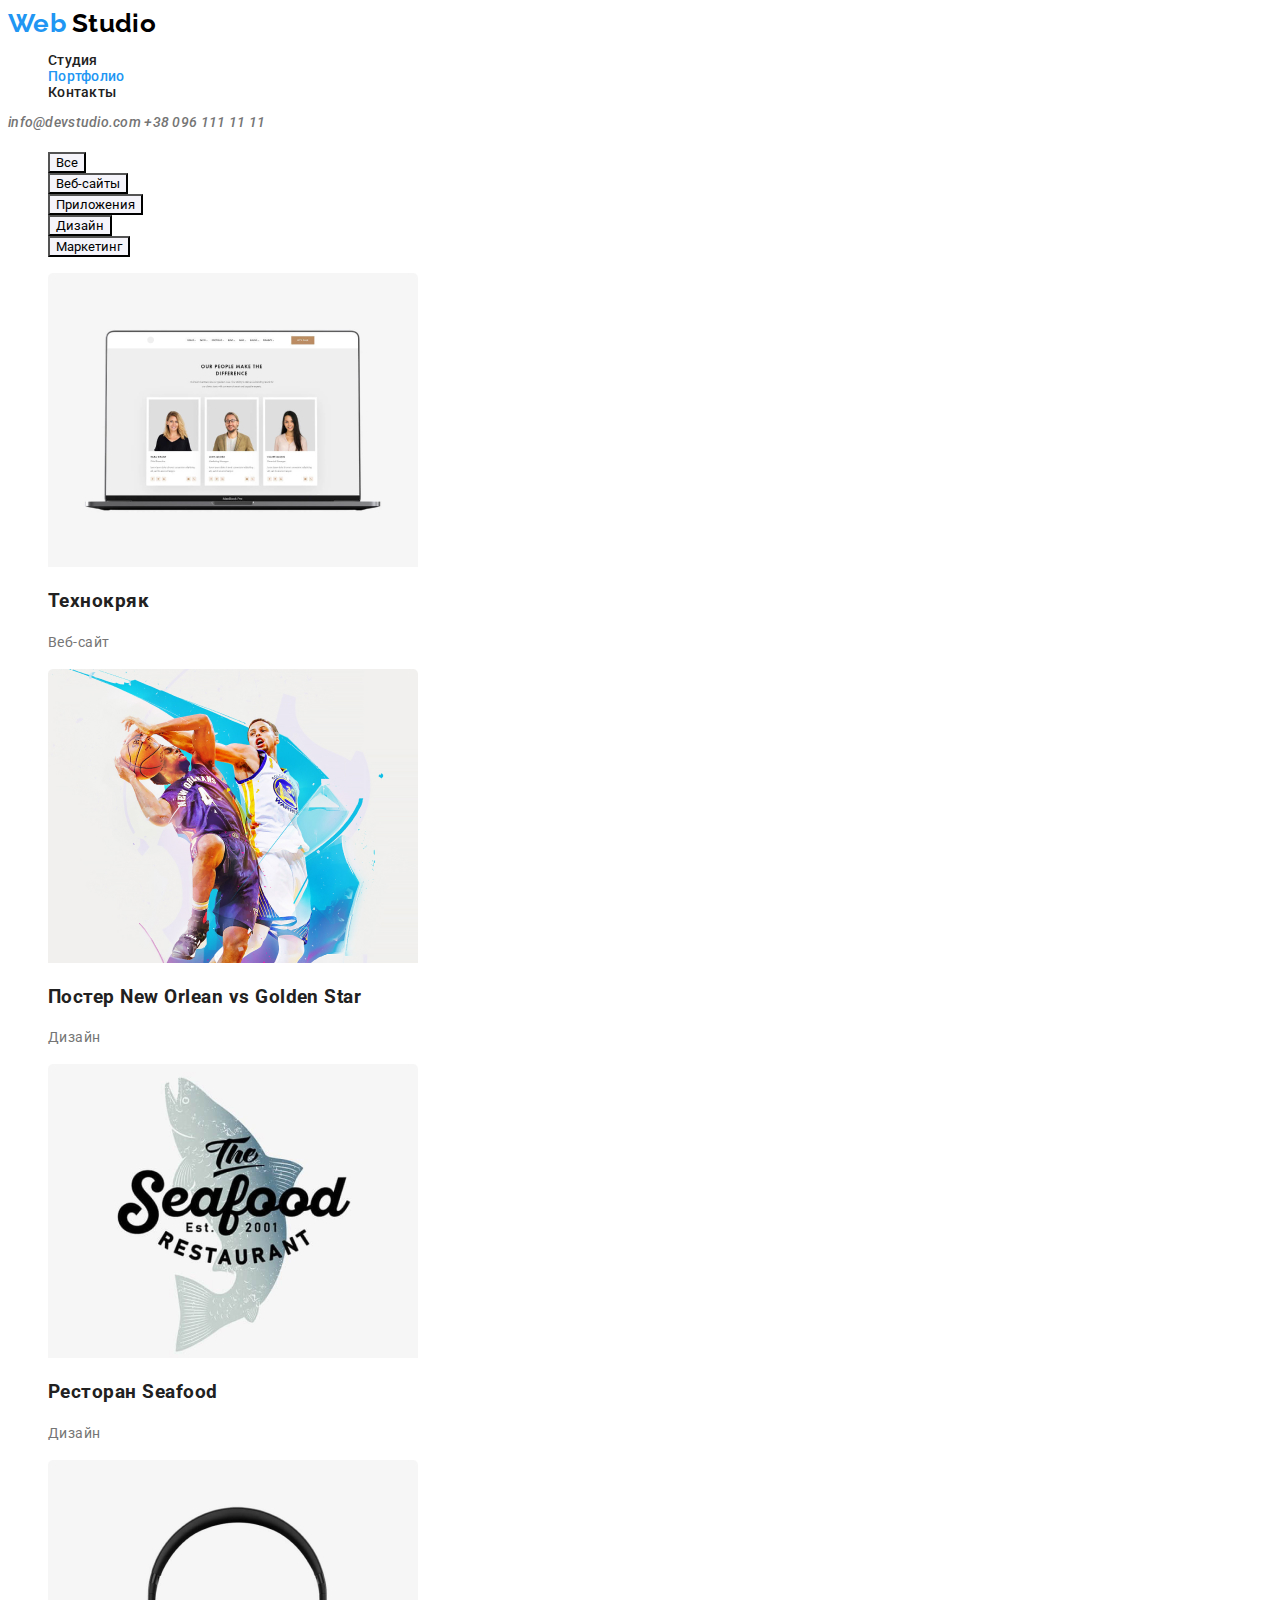
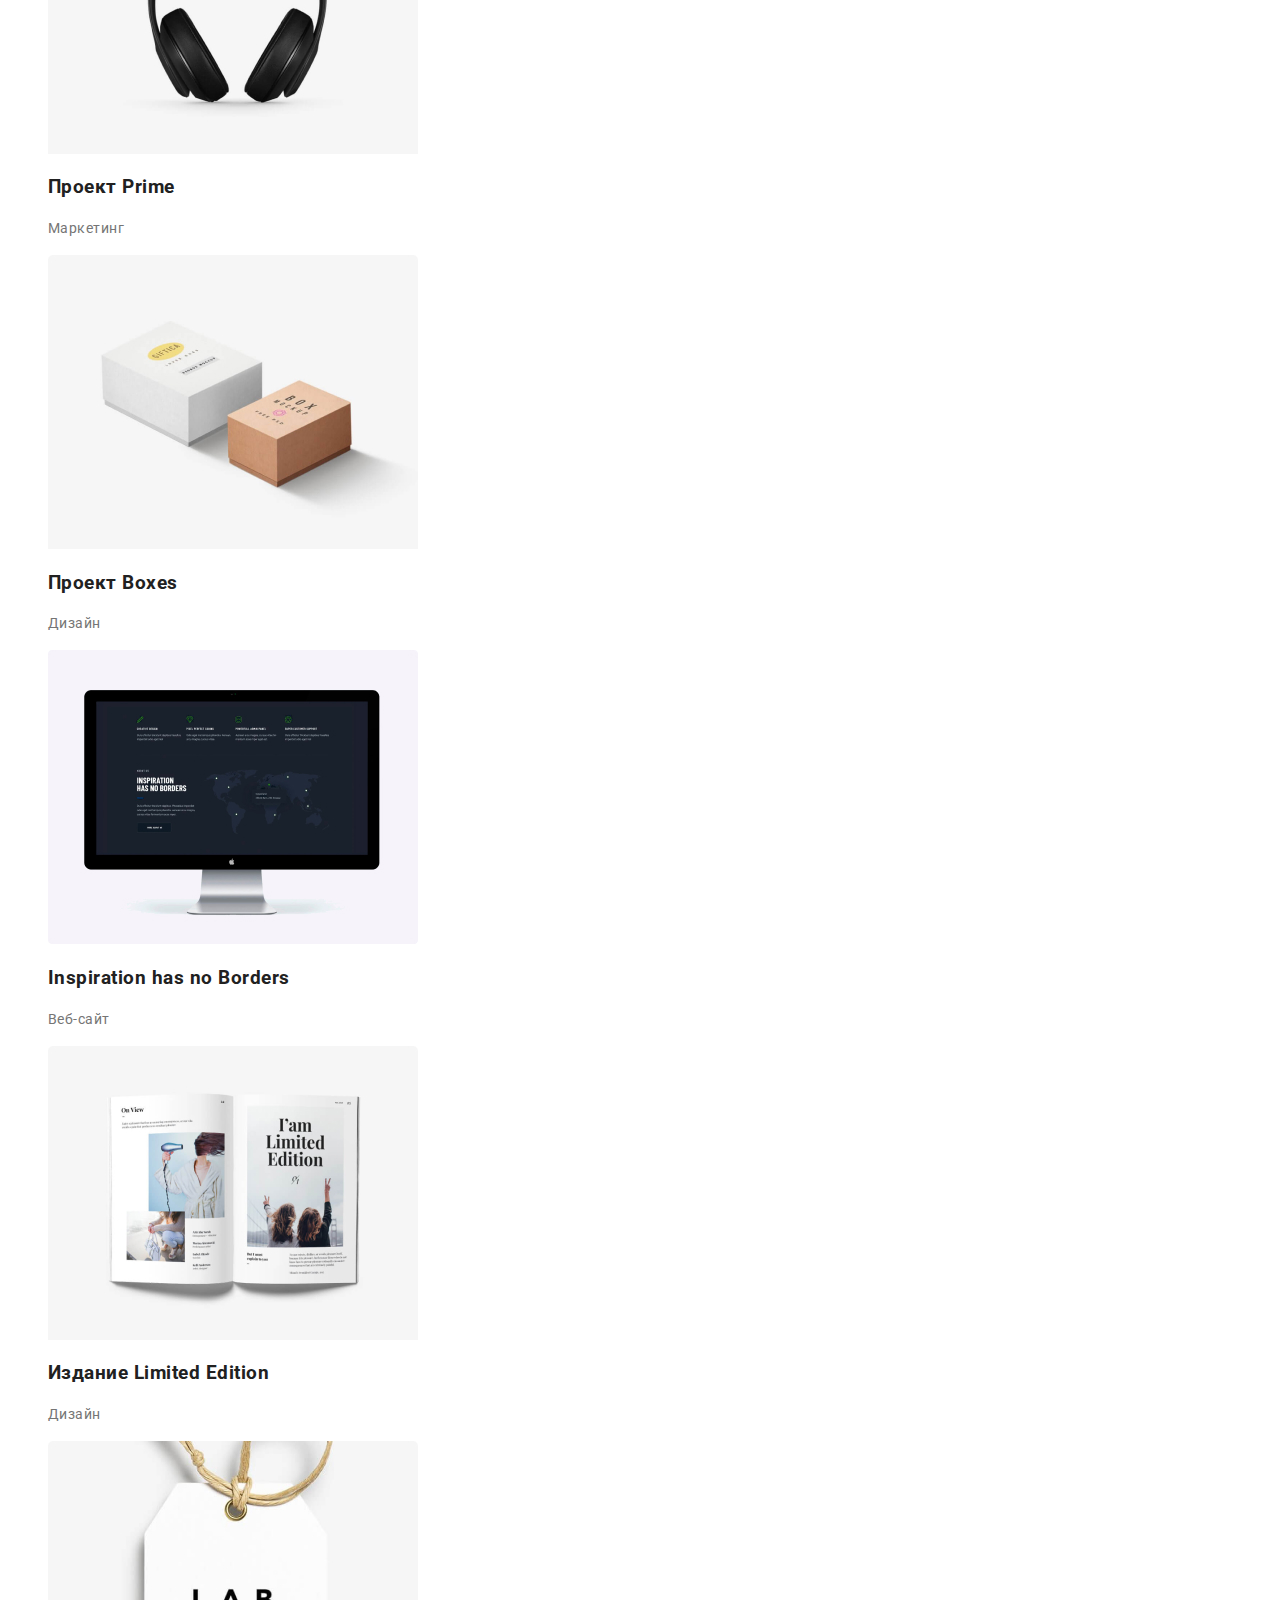
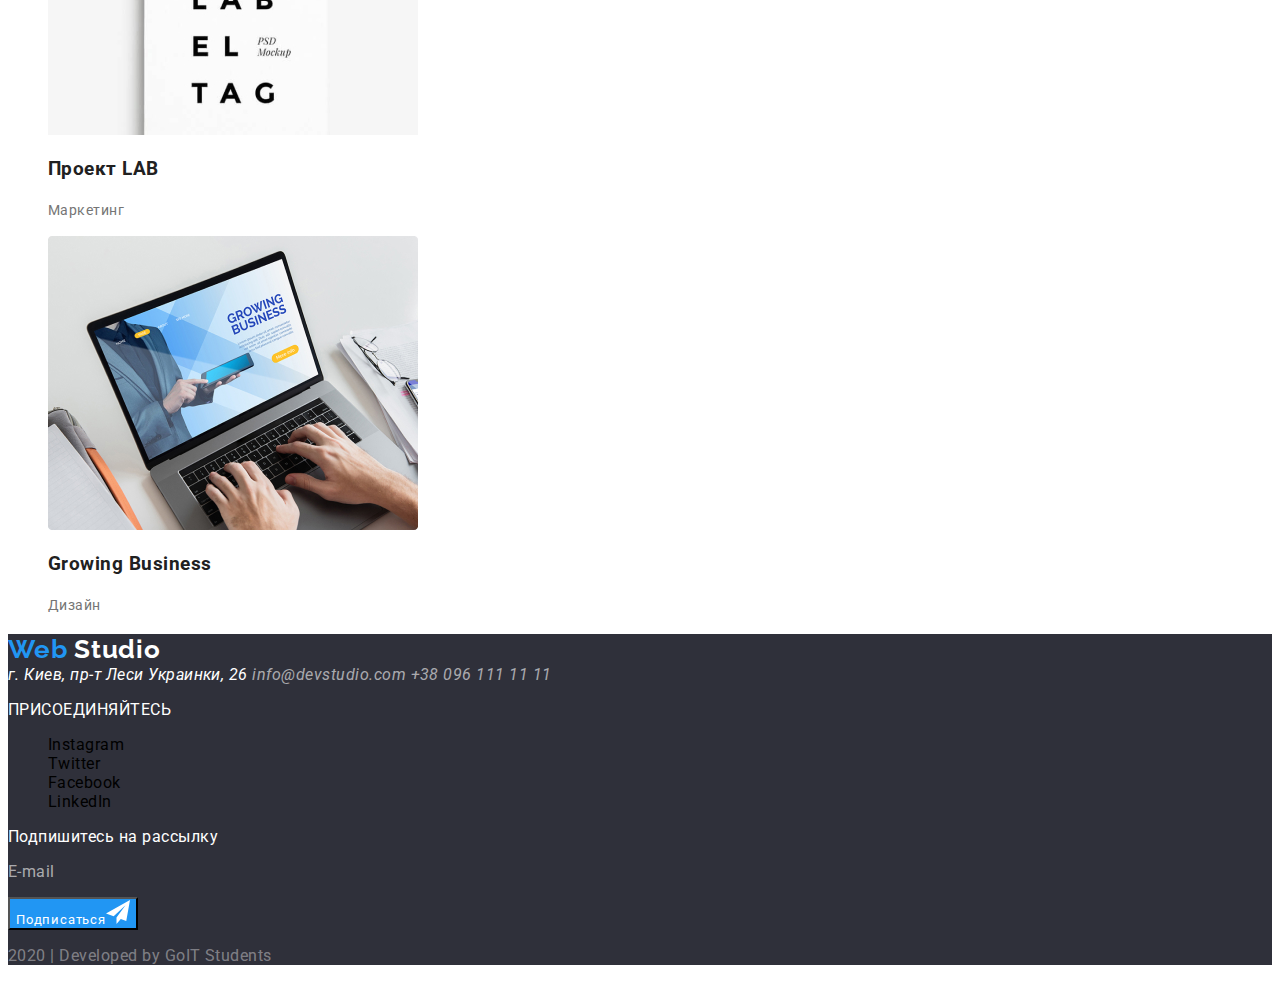
==== commit 0da7f22a: "Ещё раз убирает hover" ====
--- a/portfolio.html
+++ b/portfolio.html
@@ -155,7 +155,7 @@
       <div class="white-title">
         <p>Подпишитесь на рассылку</p>
         <p class="adr-link">E-mail</p>
-        <a class="button-prim" href=""
+        <a class="button-sec" href=""
           ><button type="button" class="folow">
             Подписаться<img src="./images/icon-send.svg" alt="Иконка" /></button
         ></a>
--- a/css/styles.css
+++ b/css/styles.css
@@ -84,7 +84,7 @@
 .clients a:hover,
 .clients a:focus,
 button:hover,
-.button-sec .folow:not(:hover),
+.folow:not(:hover),
 button:focus {
   color: var(--accent-color);
 }
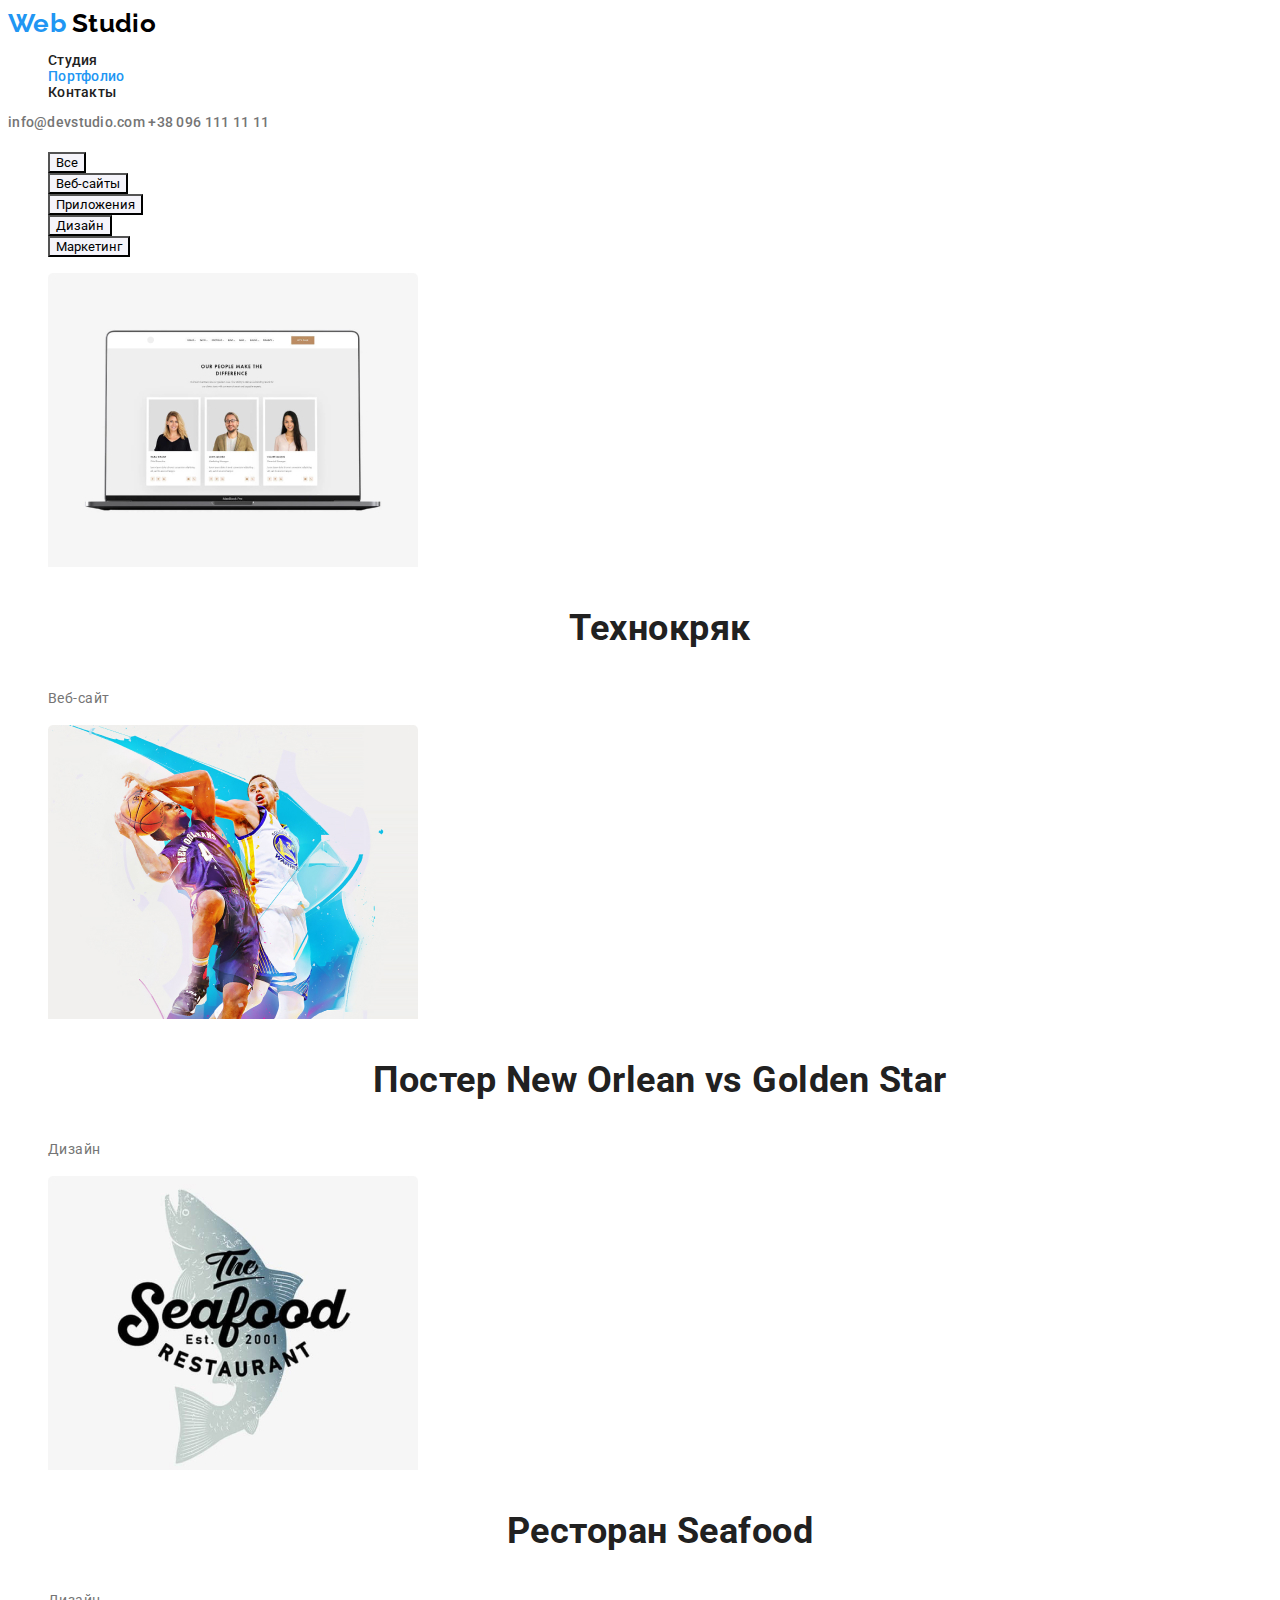
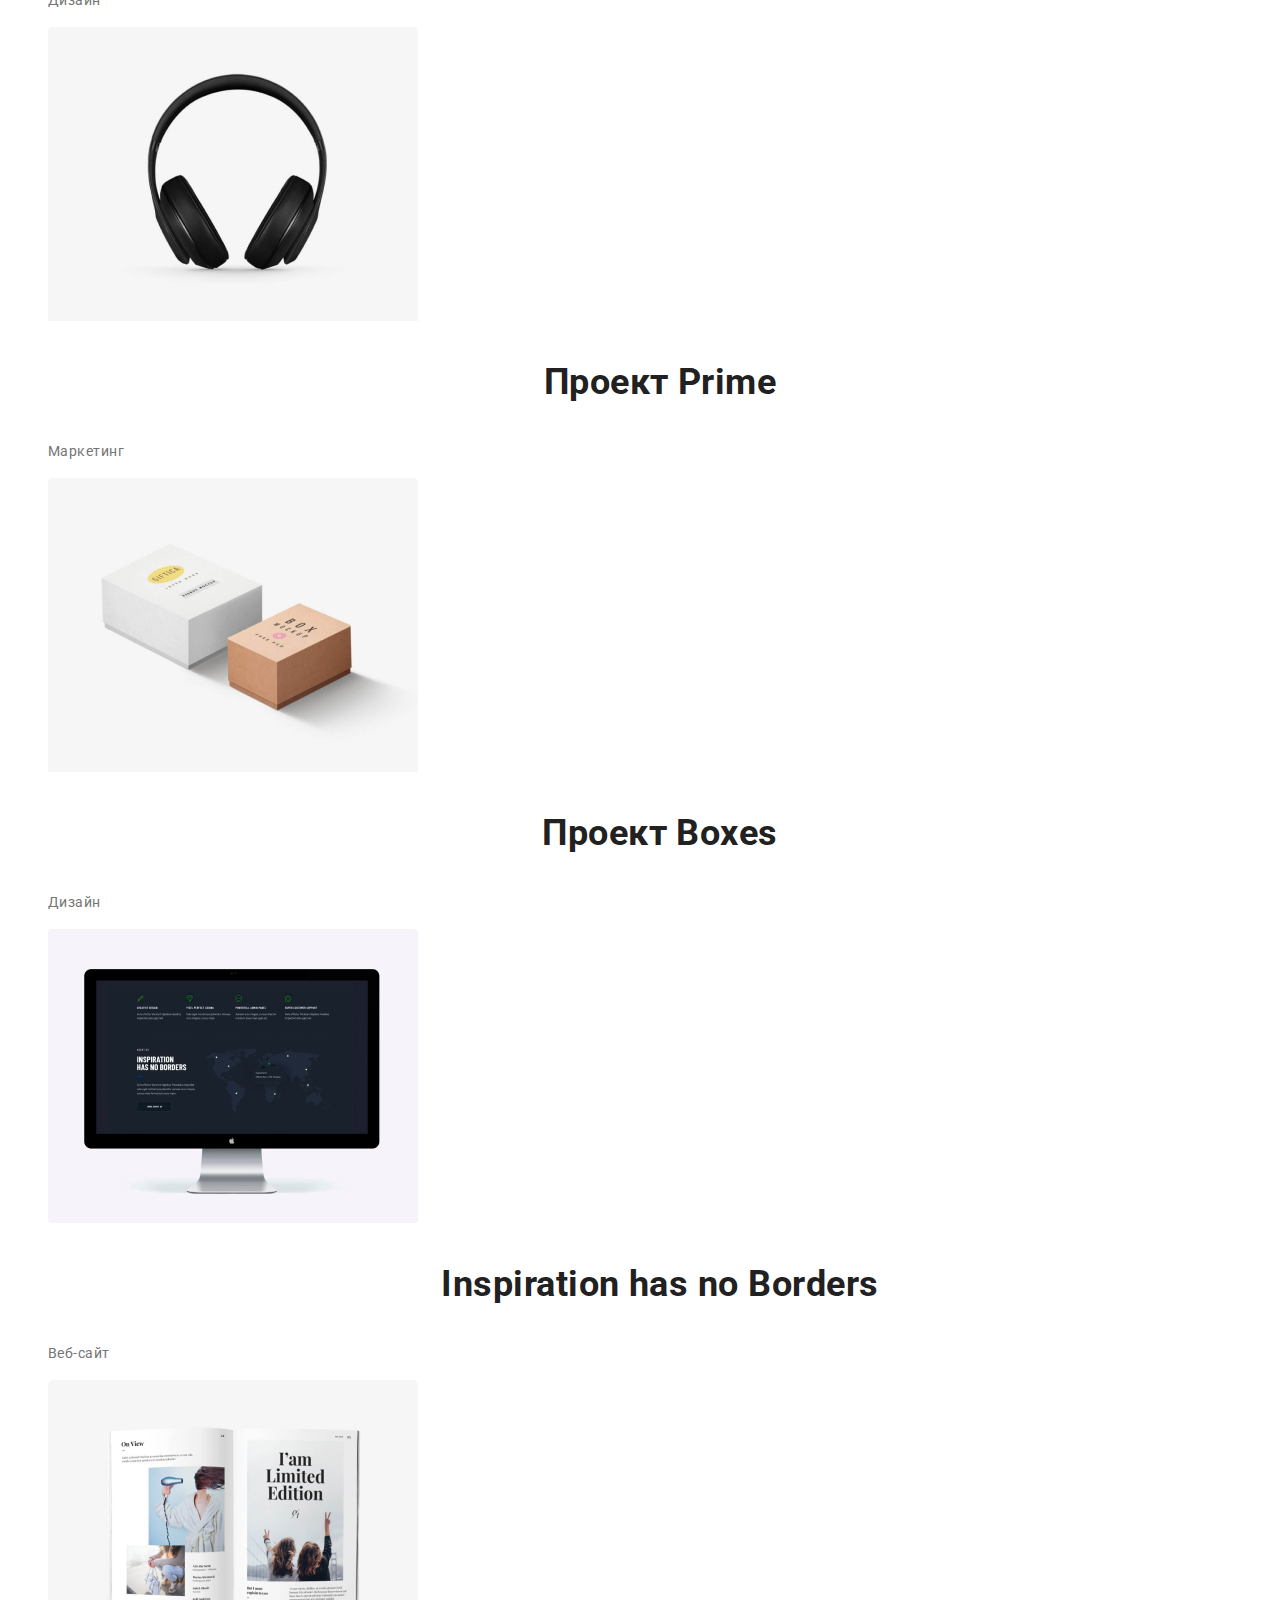
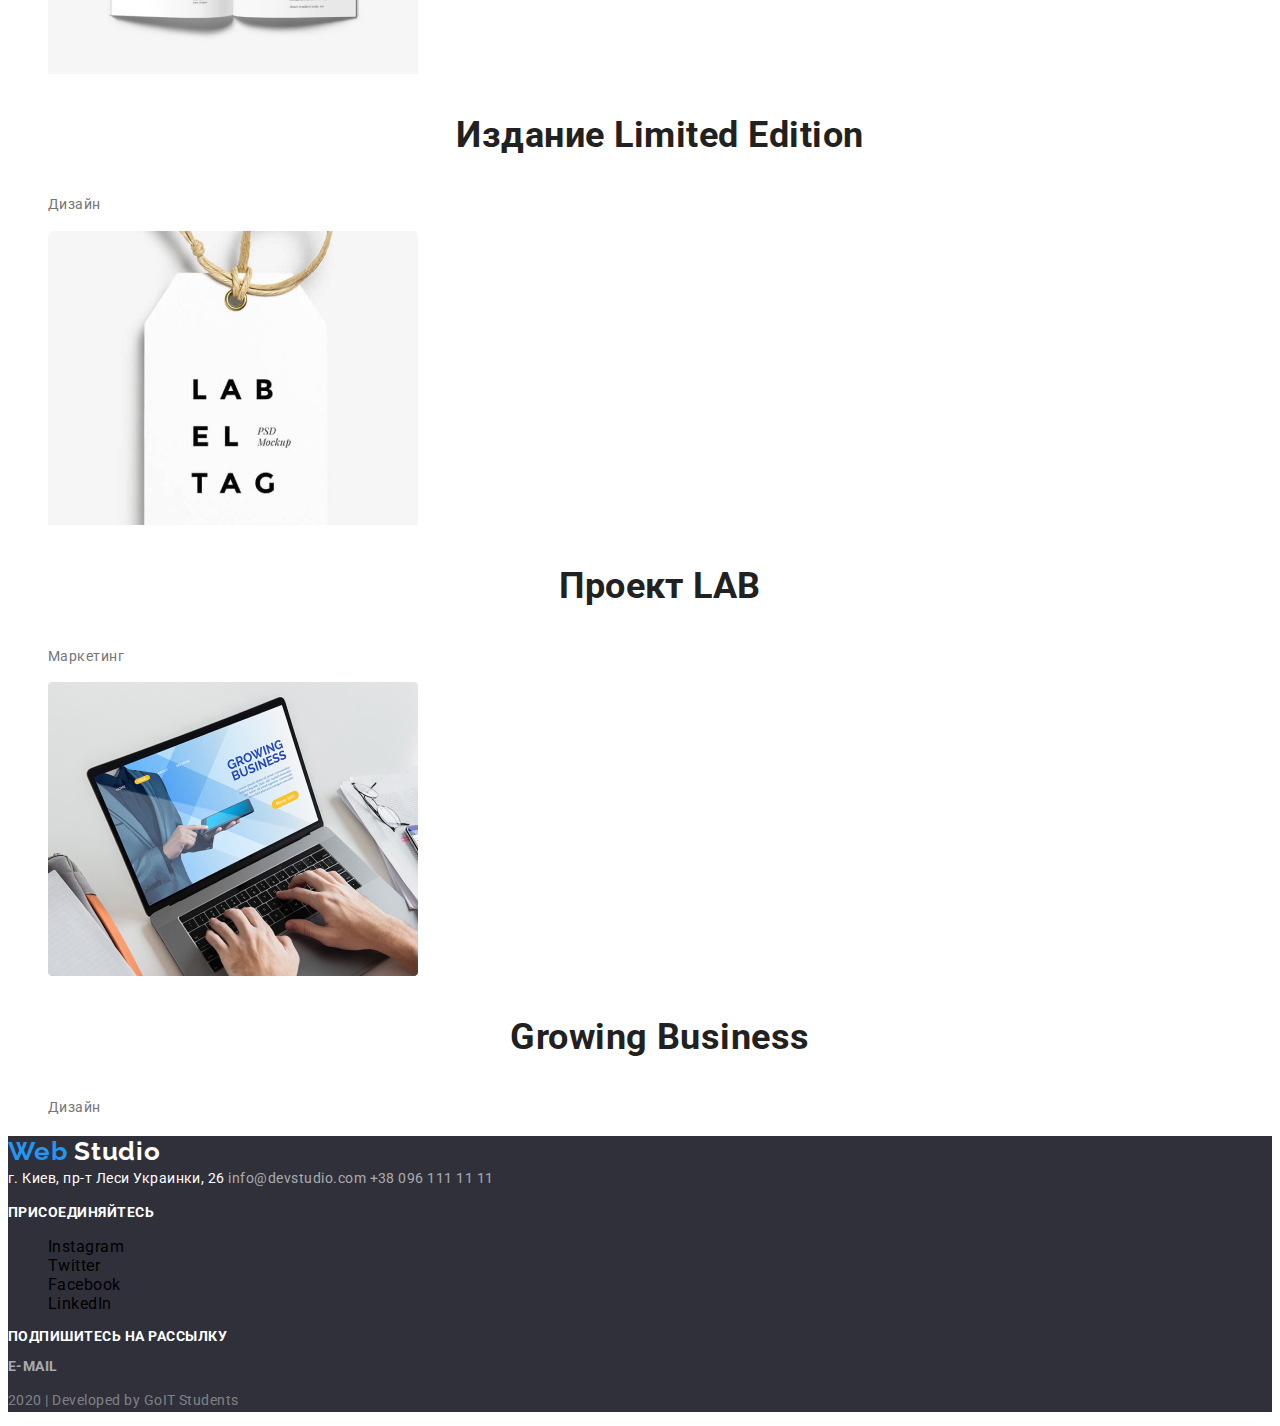
==== commit be3a7f8d: "Добавляет оформление в index" ====
--- a/portfolio.html
+++ b/portfolio.html
@@ -155,10 +155,11 @@
       <div class="white-title">
         <p>Подпишитесь на рассылку</p>
         <p class="adr-link">E-mail</p>
-        <a class="button-sec" href=""
-          ><button type="button" class="folow">
-            Подписаться<img src="./images/icon-send.svg" alt="Иконка" /></button
-        ></a>
+        <!-- <button type="button" class="folow">
+          Подписаться<a class="button-sec" href=""
+            ><img src="./images/icon-send.svg" alt="Иконка"
+          /></a>
+        </button> -->
       </div>
       <p class="copy">2020 | Developed by GoIT Students</p>
     </footer>
--- a/css/styles.css
+++ b/css/styles.css
@@ -84,8 +84,8 @@
 .clients a:hover,
 .clients a:focus,
 button:hover,
-.folow:not(:hover),
-button:focus {
+button:focus,
+.folow:not(:hover) {
   color: var(--accent-color);
 }
 
@@ -93,6 +93,7 @@
 .nav-adr a,
 .section-text {
   color: var(--primary-text-color);
+  font-style: normal;
 }
 
 /* основной фон */
@@ -111,17 +112,53 @@
   color: var(--primary-white-color);
 }
 
+/* Чем мы занимаемся? */
+.work .white-title {
+  font-weight: 700;
+  font-size: 14px;
+  line-height: 1.14;
+  text-align: center;
+  text-transform: uppercase;
+}
+
 /* Черные заголовки */
 .nav-list a,
 .section-title,
 .subtitle,
-.team-title,
-.team-name,
+.name,
 .filter-list {
   color: var(--title-text-color);
 }
 
+.section-title {
+  font-weight: 700;
+  font-size: 36px;
+  line-height: 1.2;
+  text-align: center;
+}
+
+/* Team */
+.name {
+  font-weight: 500;
+  font-size: 16px;
+  line-height: 1.2;
+  text-align: center;
+}
+
+.section-text.name {
+  font-weight: 400;
+  color: var(--primary-text-color);
+}
+
 /* адрес в футере */
+.address,
+.copy {
+  font-weight: 400;
+  font-size: 14px;
+  line-height: 1.71;
+  font-style: normal;
+}
+
 .adr-link {
   color: rgba(255, 255, 255, 0.6);
 }
@@ -129,6 +166,13 @@
 .footer {
   background-color: #2f303a;
   letter-spacing: 0.03em;
+}
+
+.footer .white-title {
+  font-weight: 700;
+  font-size: 14px;
+  line-height: 1.14;
+  text-transform: uppercase;
 }
 
 /* права */
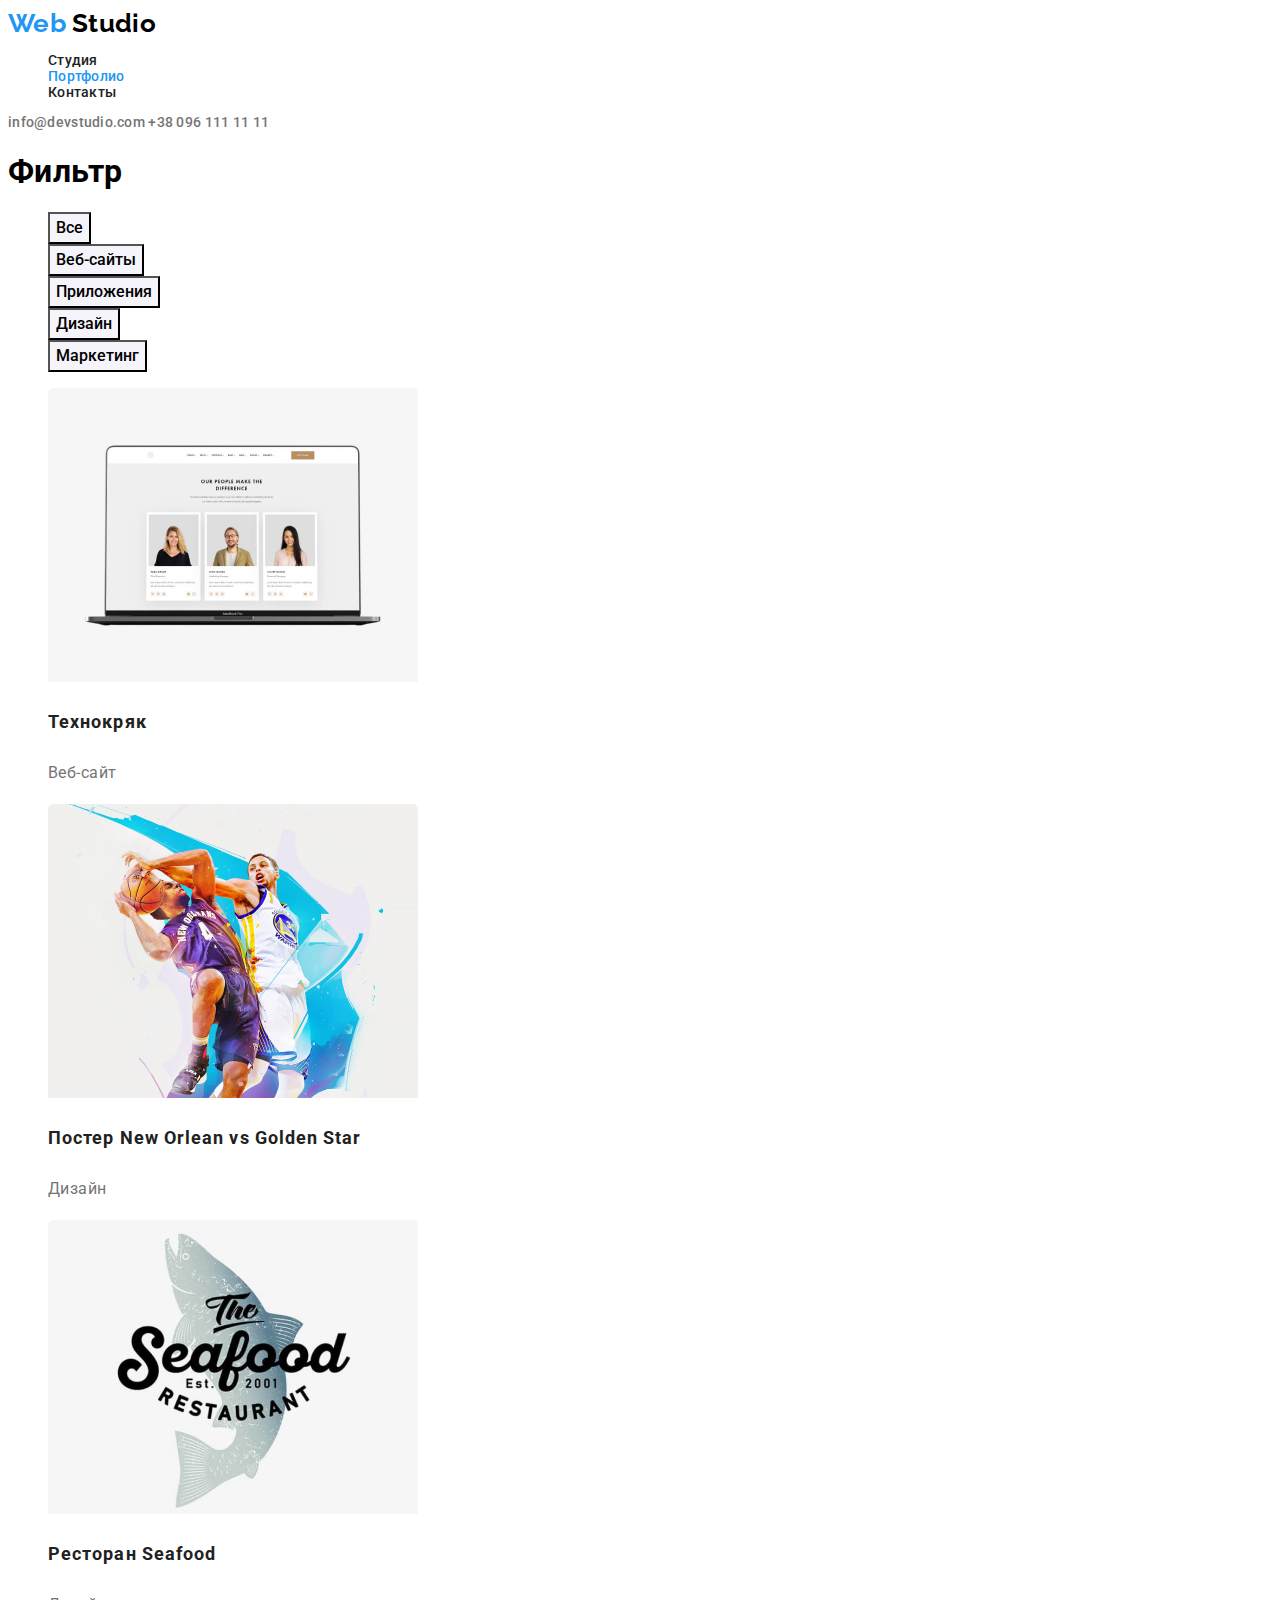
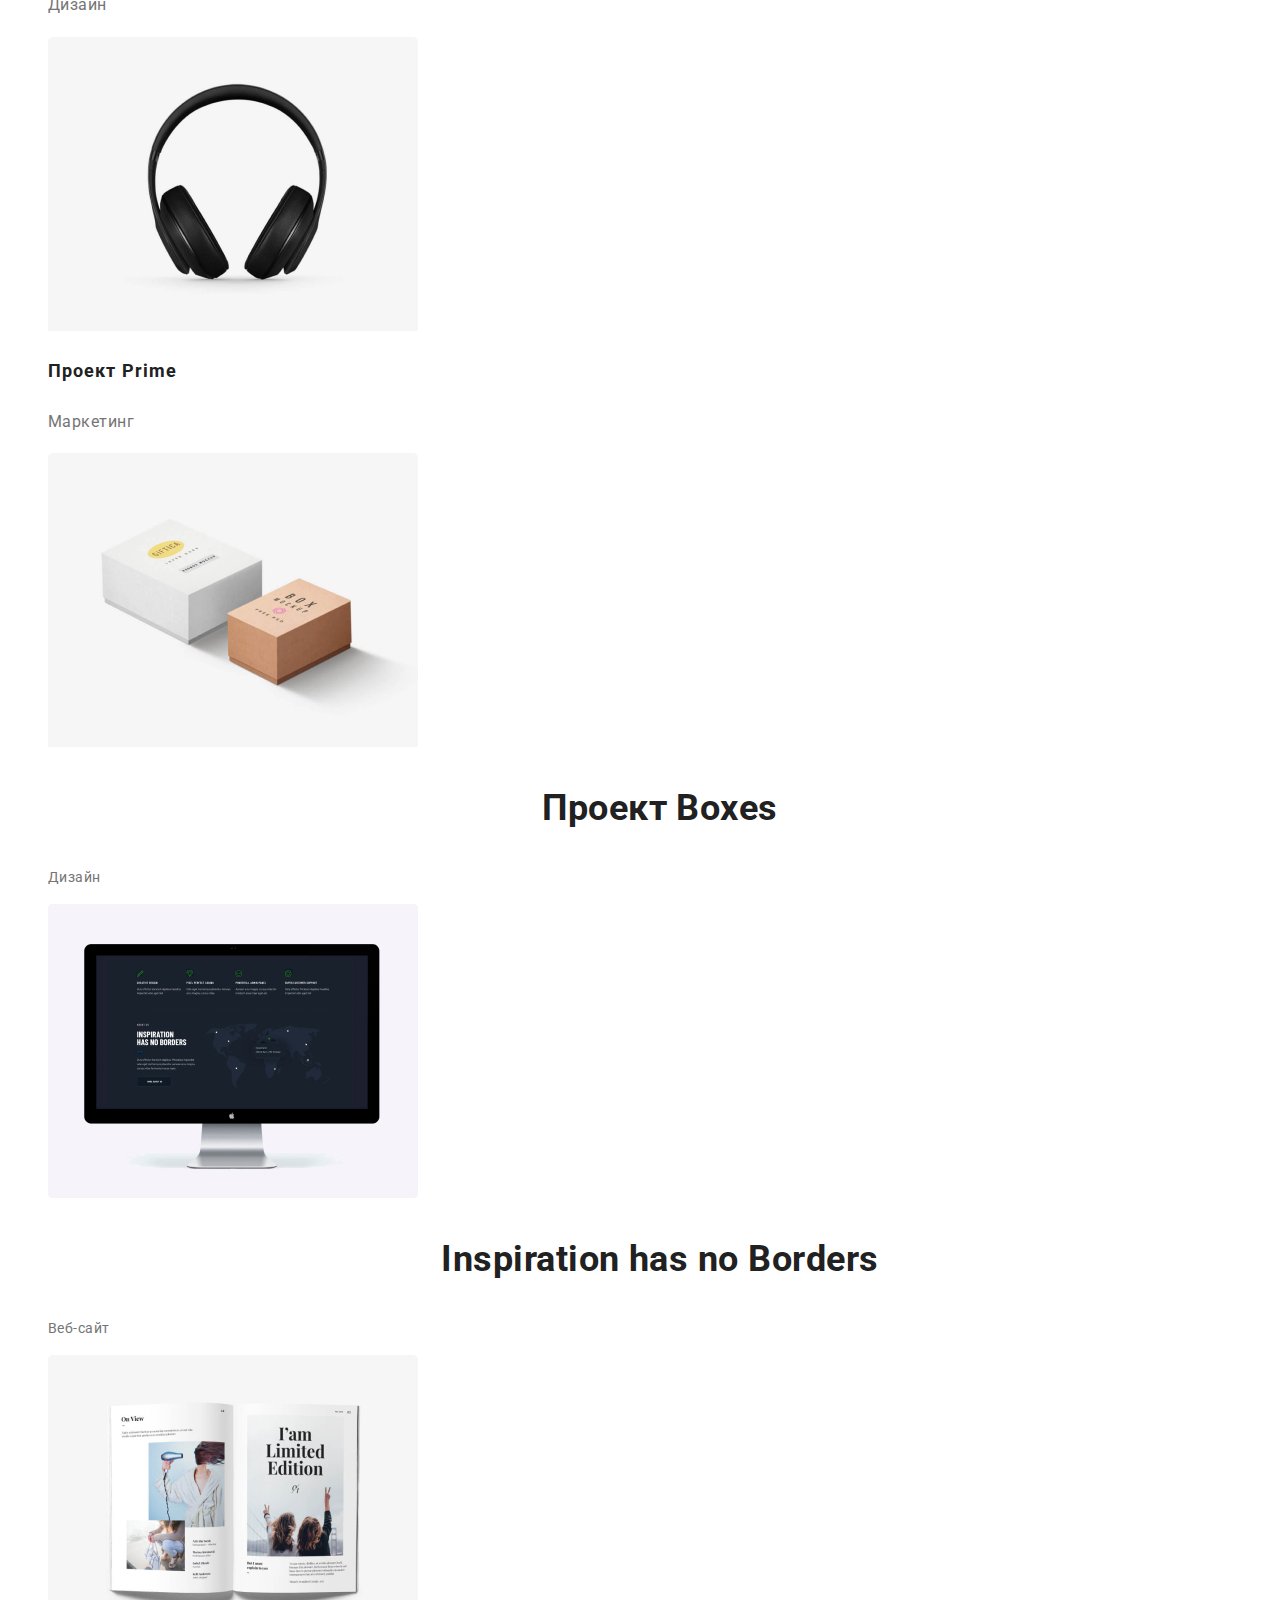
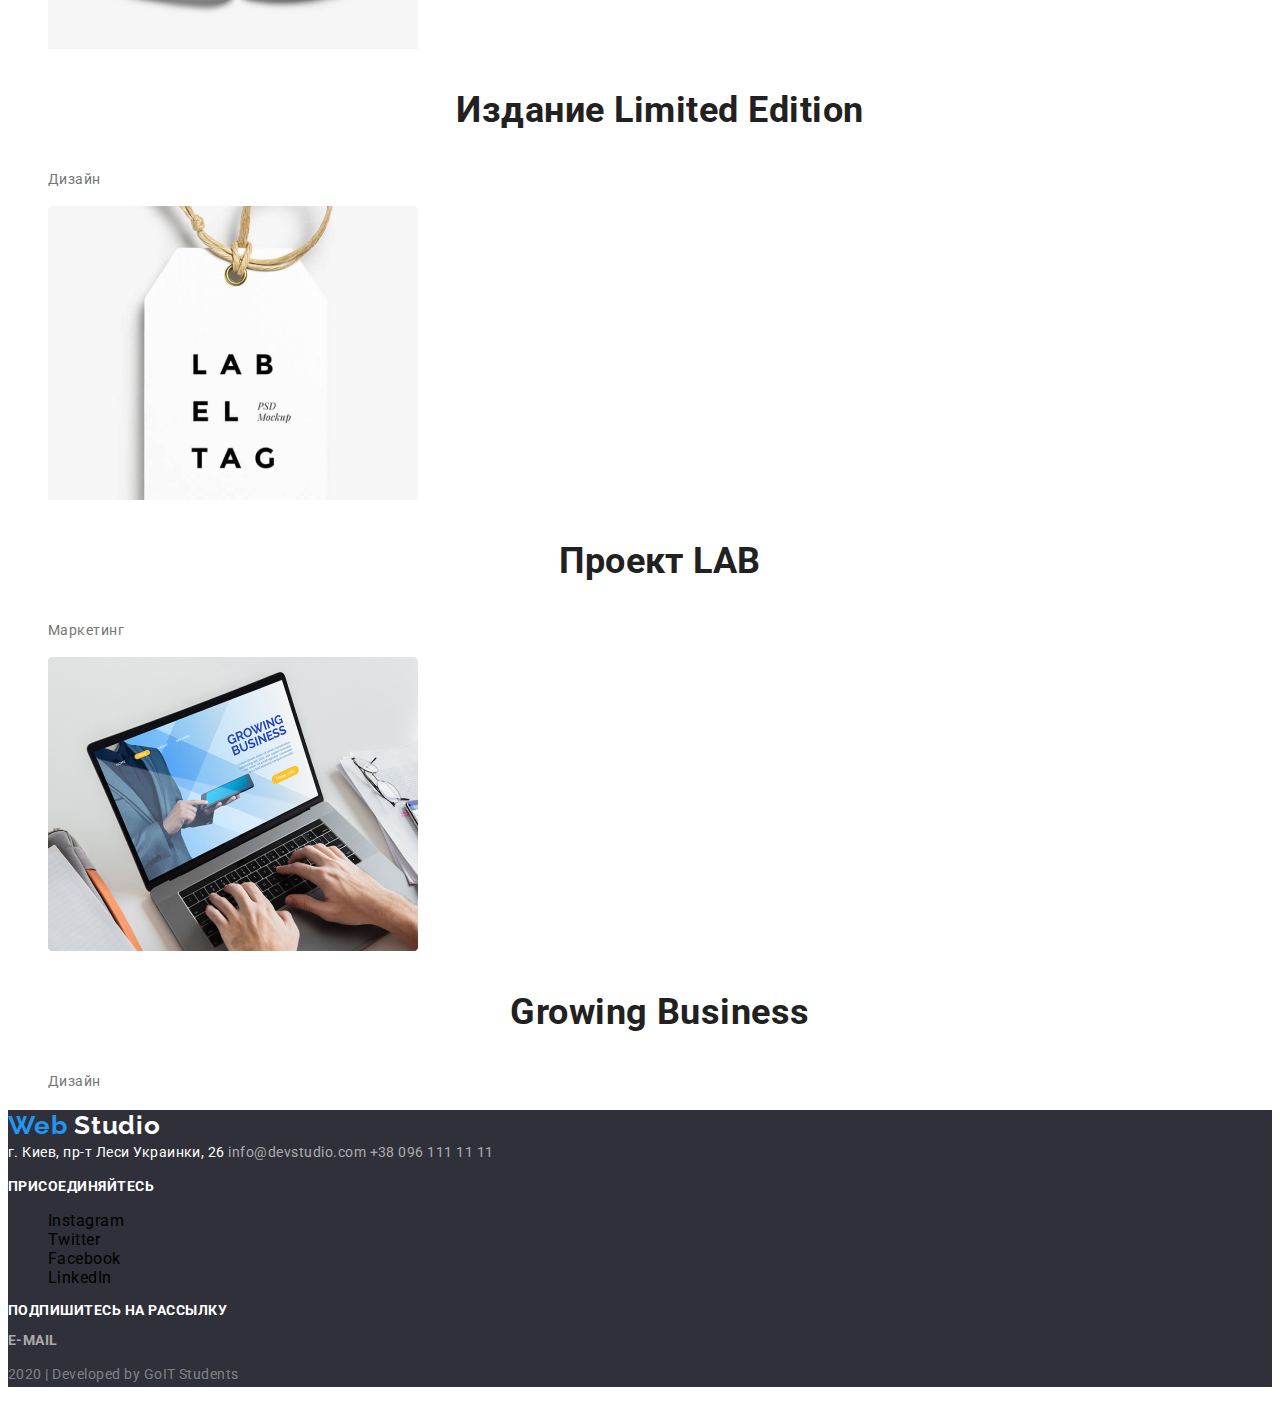
==== commit 6541615f: "Добавляет оформление текста на обе страницы" ====
--- a/portfolio.html
+++ b/portfolio.html
@@ -29,7 +29,7 @@
     <main>
       <!--Фильтр-->
       <!--Скрытый заголовок Фильтра-->
-      <h1 class="filter"></h1>
+      <h1 class="filter">Фильтр</h1>
       <ul class="filter-list">
         <li class="filter-item"><button type="button">Все</button></li>
         <li class="filter-item"><button type="button">Веб-сайты</button></li>
@@ -45,8 +45,8 @@
             width="370"
             height="294"
           />
-          <h3 class="section-title">Технокряк</h3>
-          <p class="section-text">Веб-сайт</p>
+          <h3 class="section-title-item">Технокряк</h3>
+          <p class="section-text-item">Веб-сайт</p>
         </li>
         <li>
           <img
@@ -55,8 +55,8 @@
             width="370"
             height="294"
           />
-          <h3 class="section-title">Постер New Orlean vs Golden Star</h3>
-          <p class="section-text">Дизайн</p>
+          <h3 class="section-title-item">Постер New Orlean vs Golden Star</h3>
+          <p class="section-text-item">Дизайн</p>
         </li>
         <li>
           <img
@@ -65,8 +65,8 @@
             width="370"
             height="294"
           />
-          <h3 class="section-title">Ресторан Seafood</h3>
-          <p class="section-text">Дизайн</p>
+          <h3 class="section-title-item">Ресторан Seafood</h3>
+          <p class="section-text-item">Дизайн</p>
         </li>
         <li>
           <img
@@ -75,8 +75,8 @@
             width="370"
             height="294"
           />
-          <h3 class="section-title">Проект Prime</h3>
-          <p class="section-text">Маркетинг</p>
+          <h3 class="section-title-item">Проект Prime</h3>
+          <p class="section-text-item">Маркетинг</p>
         </li>
         <li>
           <img
--- a/css/styles.css
+++ b/css/styles.css
@@ -192,3 +192,29 @@
 a {
   text-decoration: none;
 }
+
+/* -------- PORTFOLIO ----------- */
+
+/* Filter */
+.filter-item button {
+  font-weight: 500;
+  font-size: 16px;
+  line-height: 1.63;
+  text-align: center;
+}
+
+/* filter-list */
+.section-title-item {
+  font-weight: 700;
+  font-size: 18px;
+  line-height: 2;
+  letter-spacing: 0.06em;
+  color: var(--title-text-color);
+}
+
+.section-text-item {
+  font-weight: 400;
+  font-size: 16px;
+  line-height: 1.88;
+  color: var(--primary-text-color);
+}
